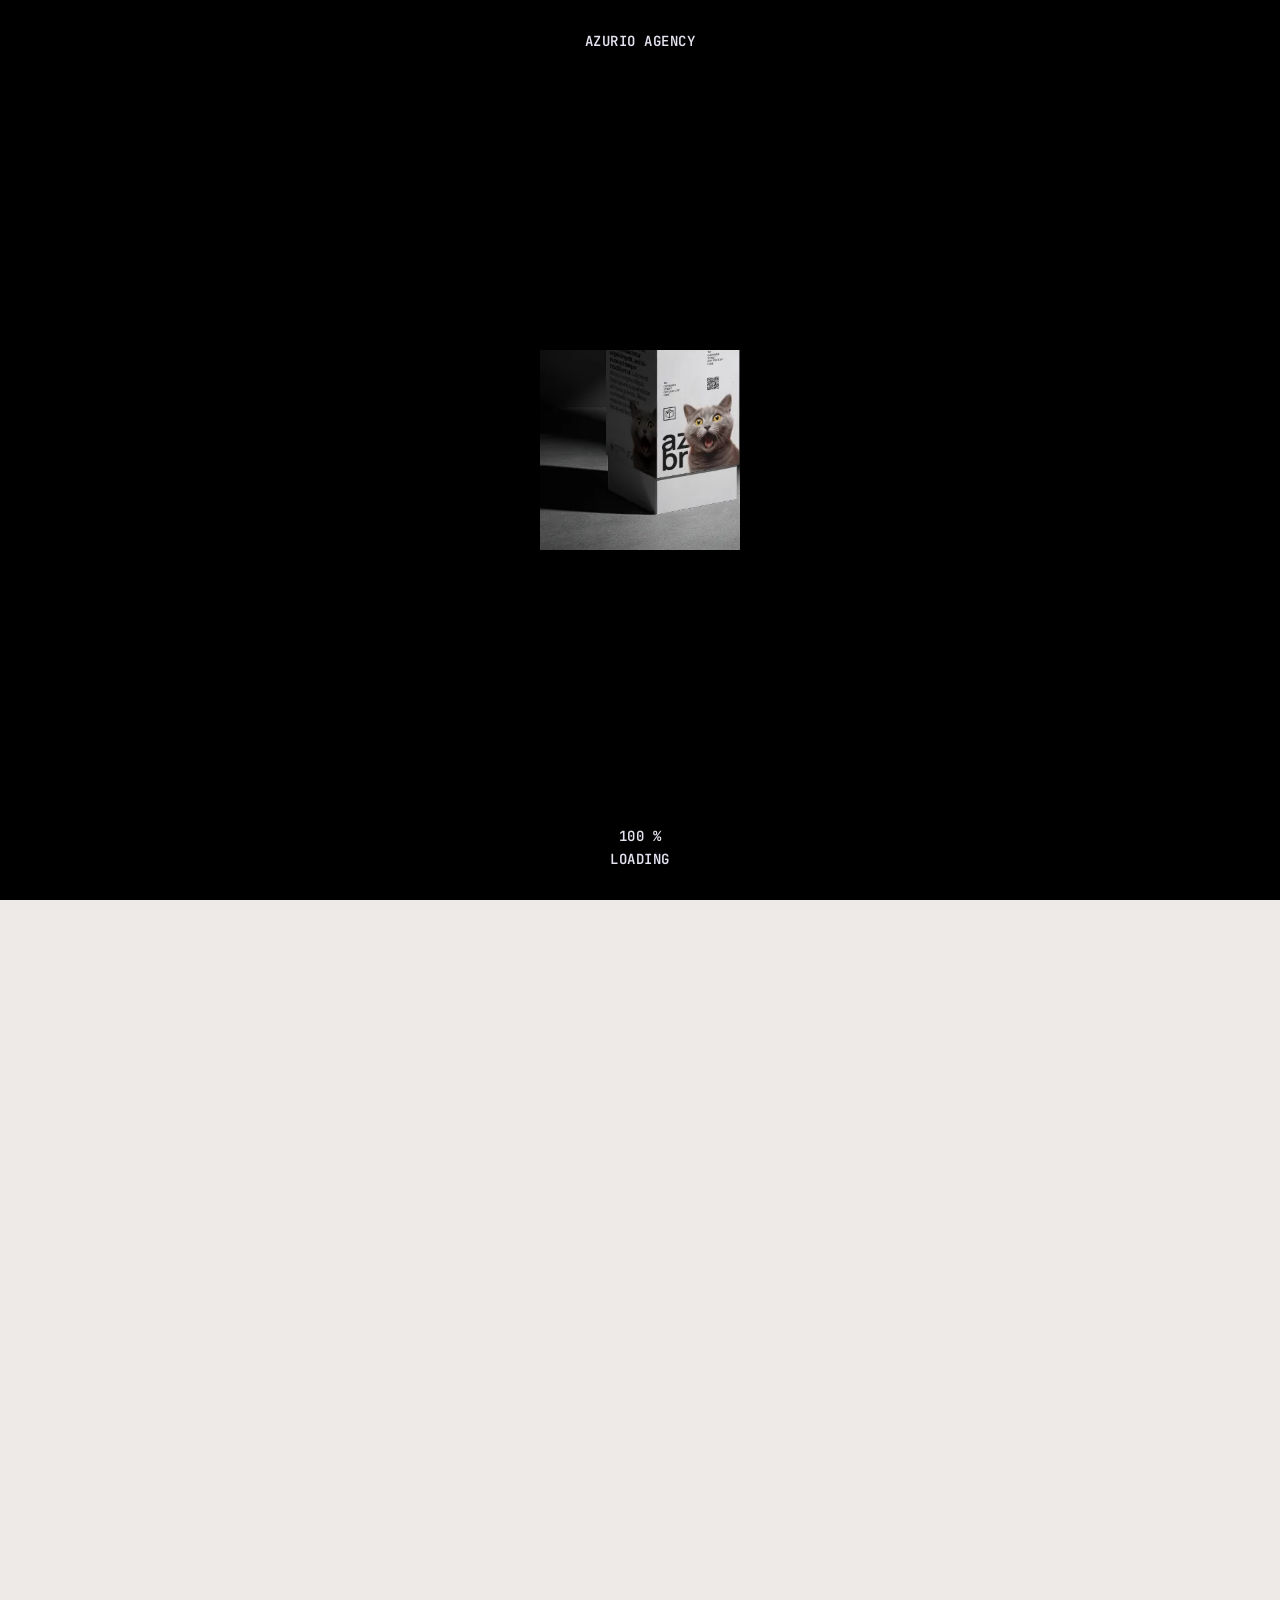
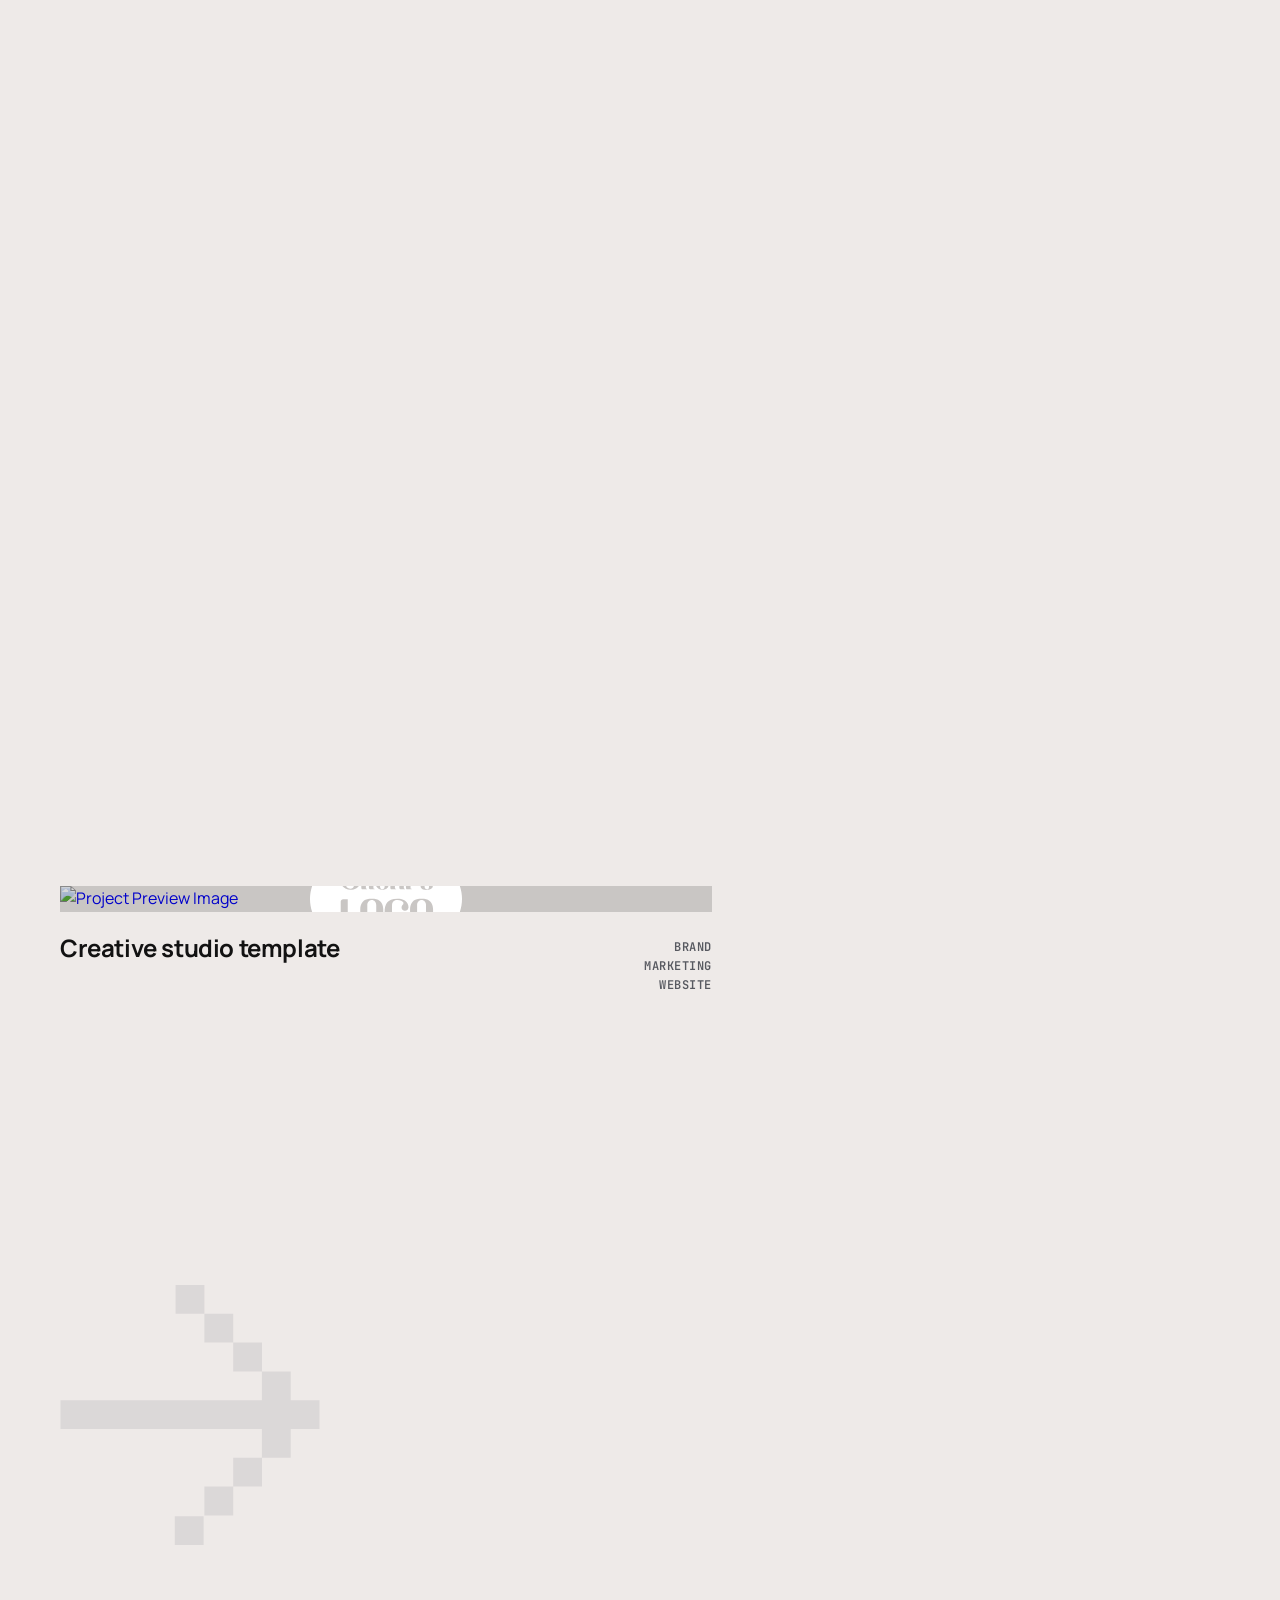
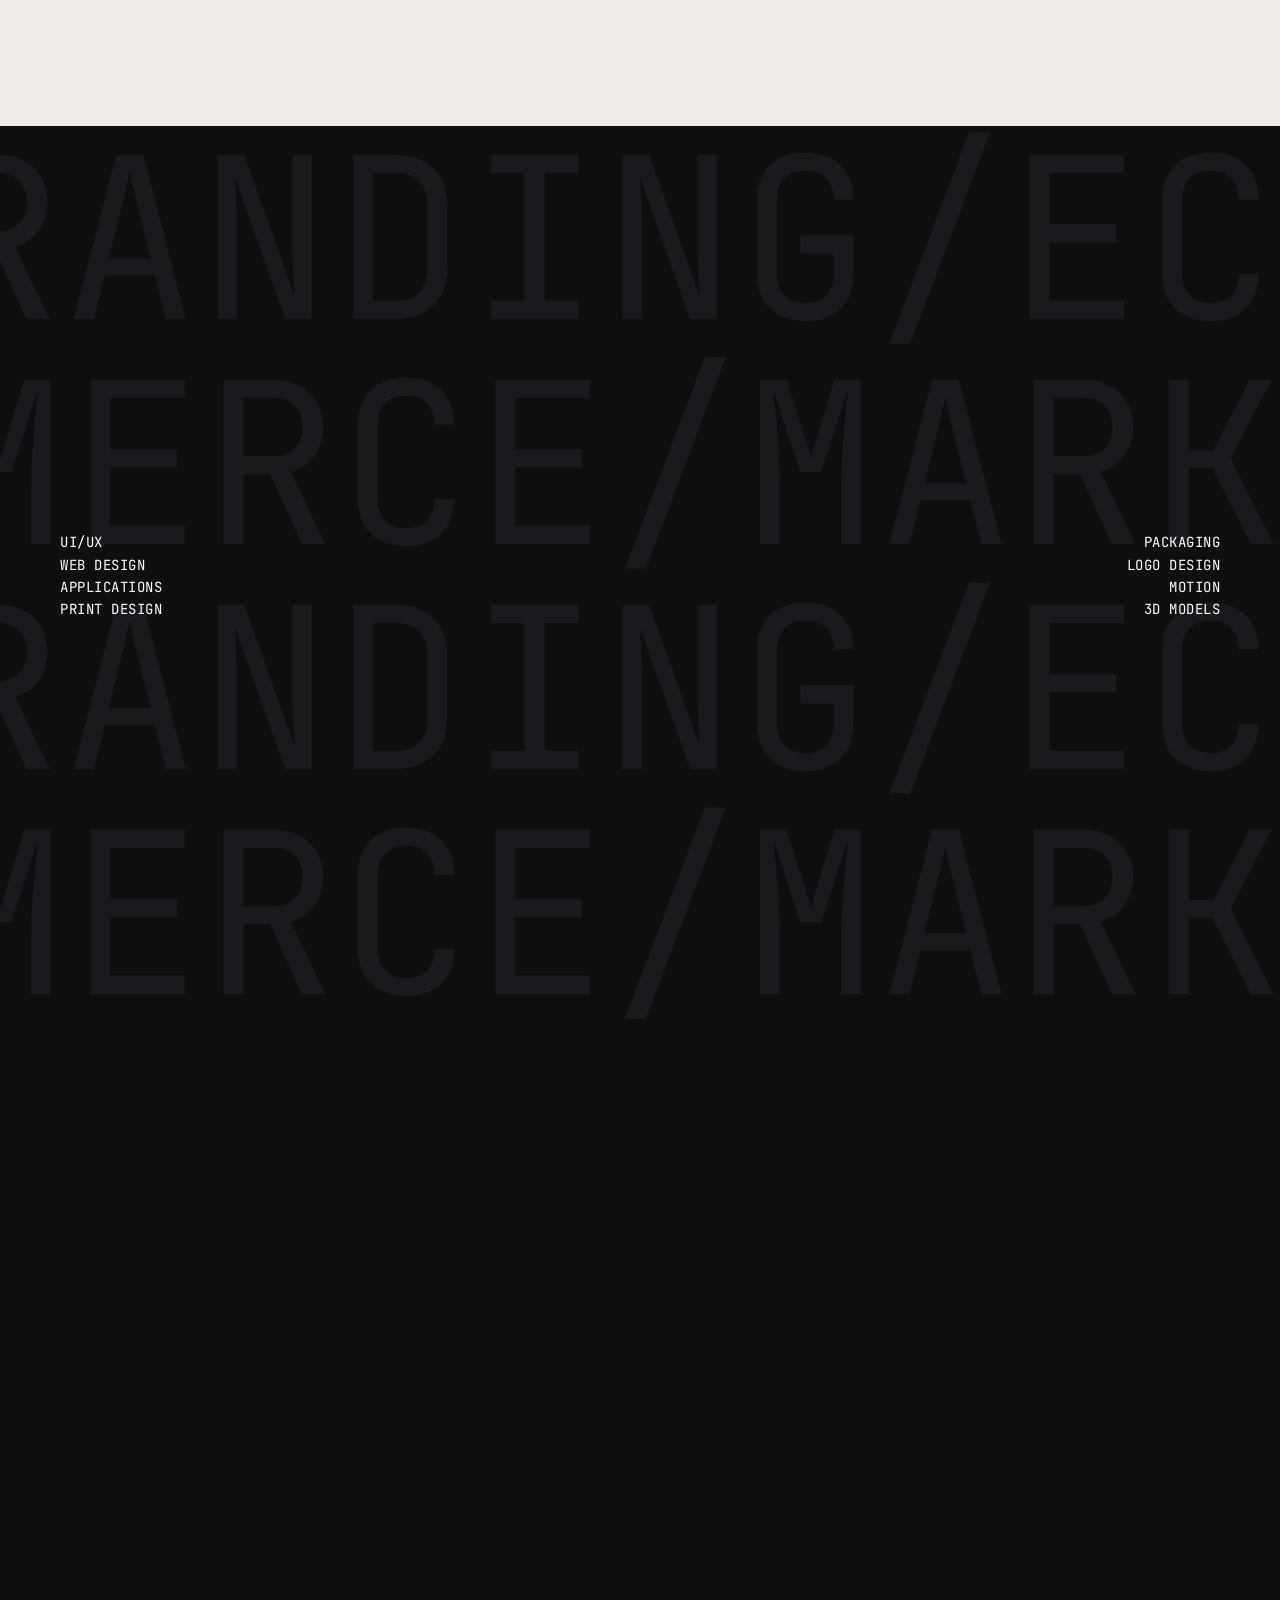
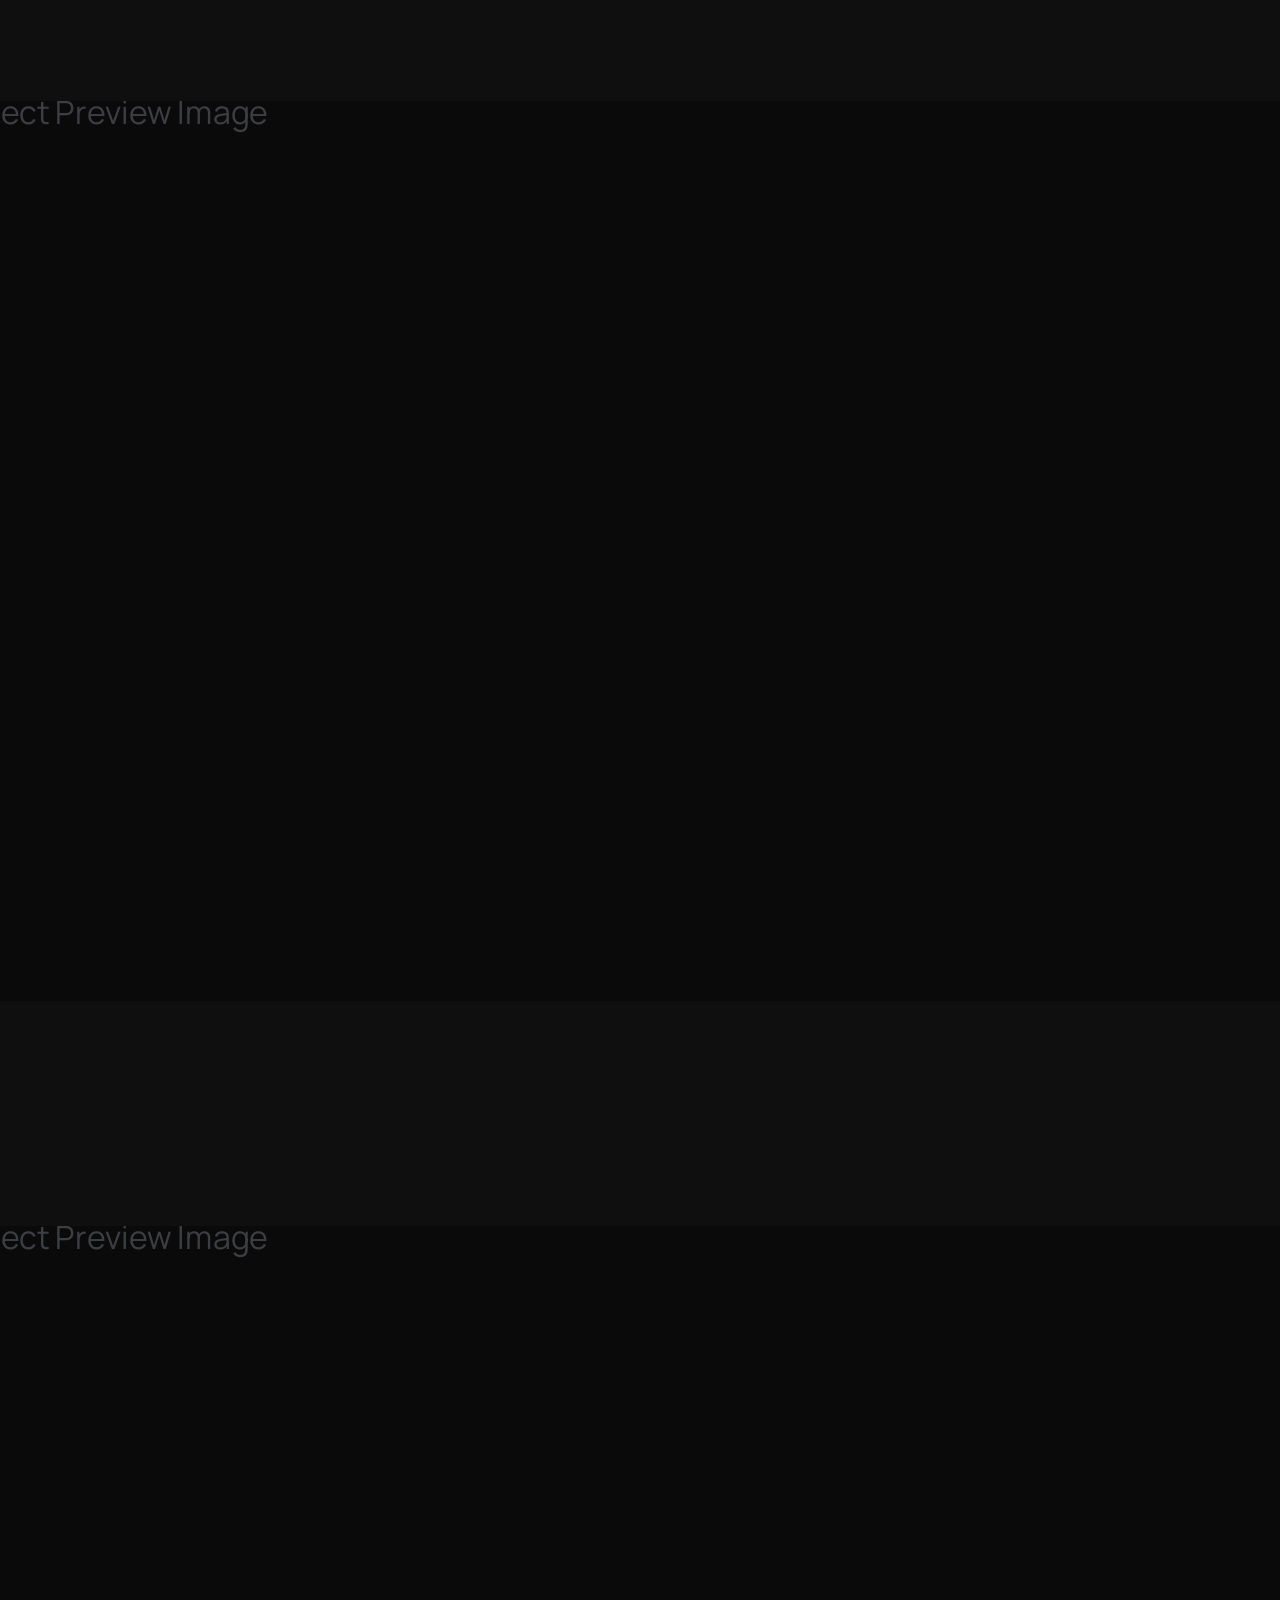
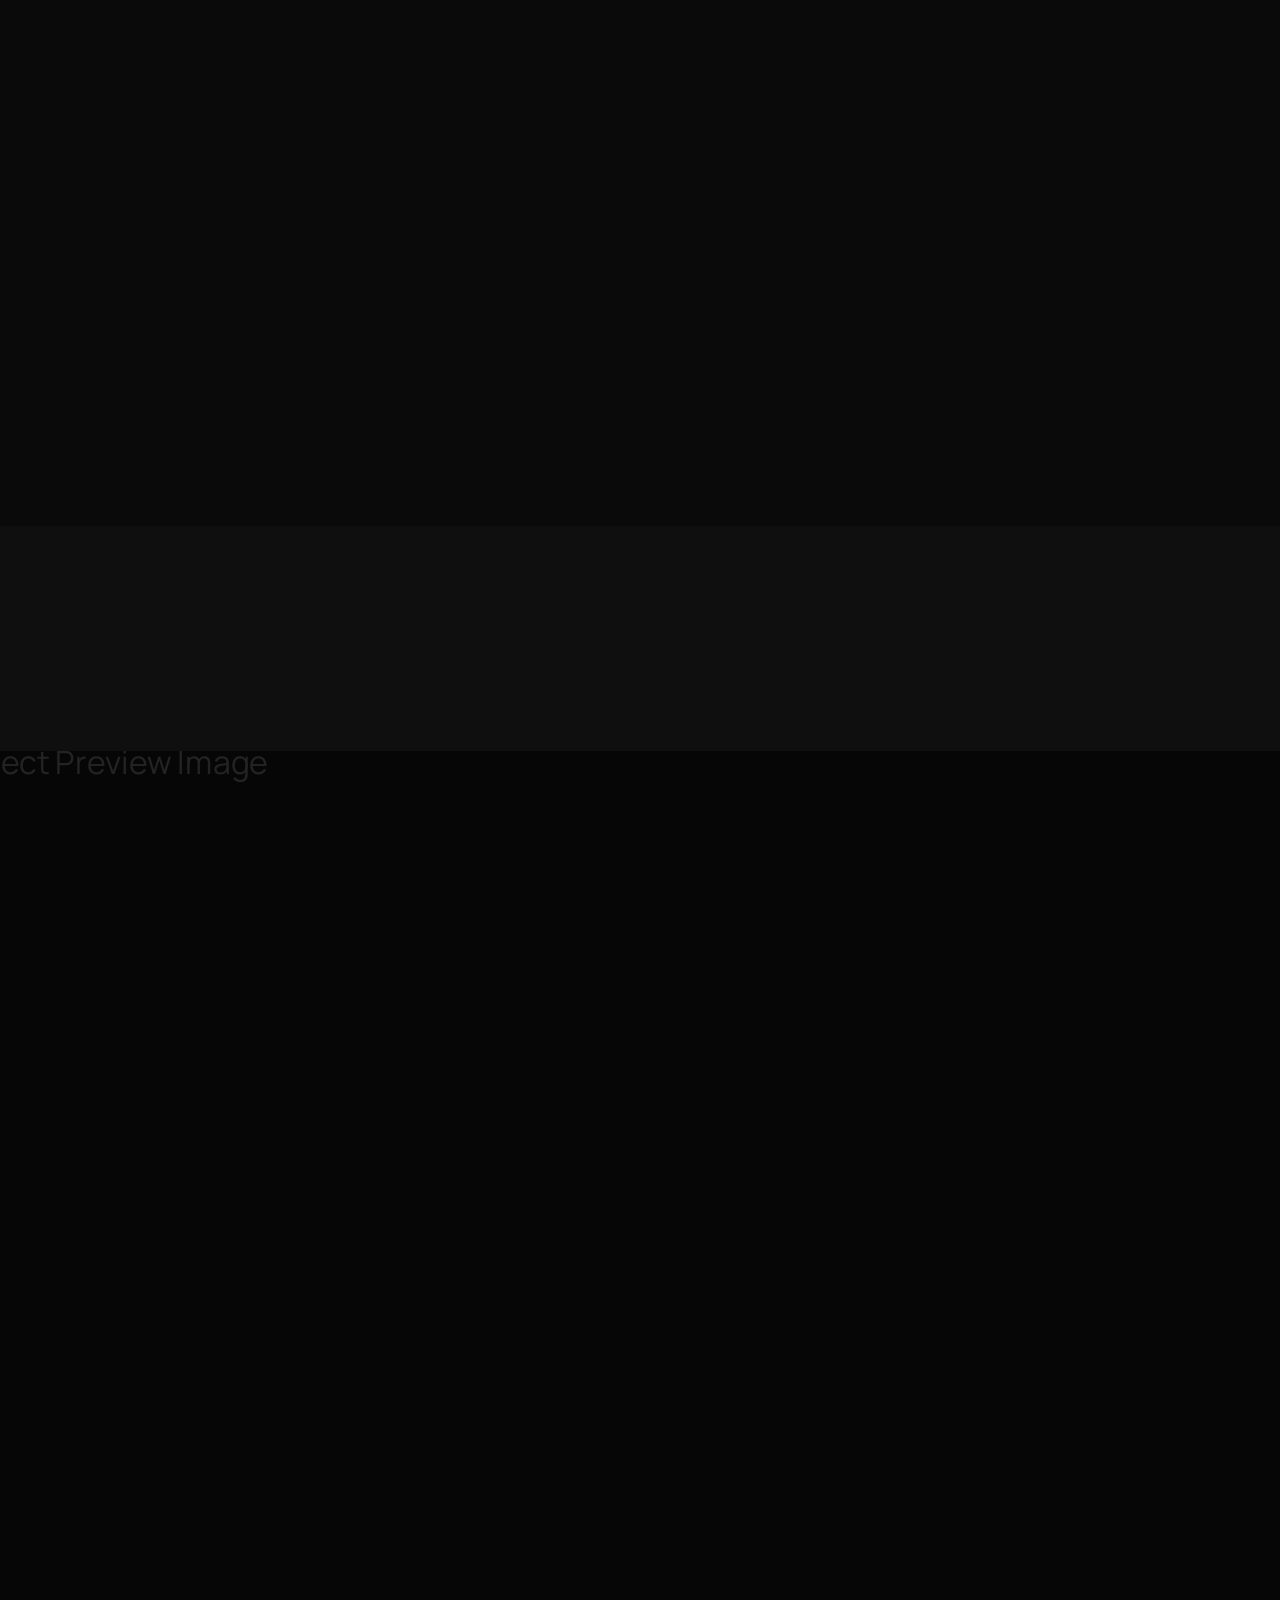
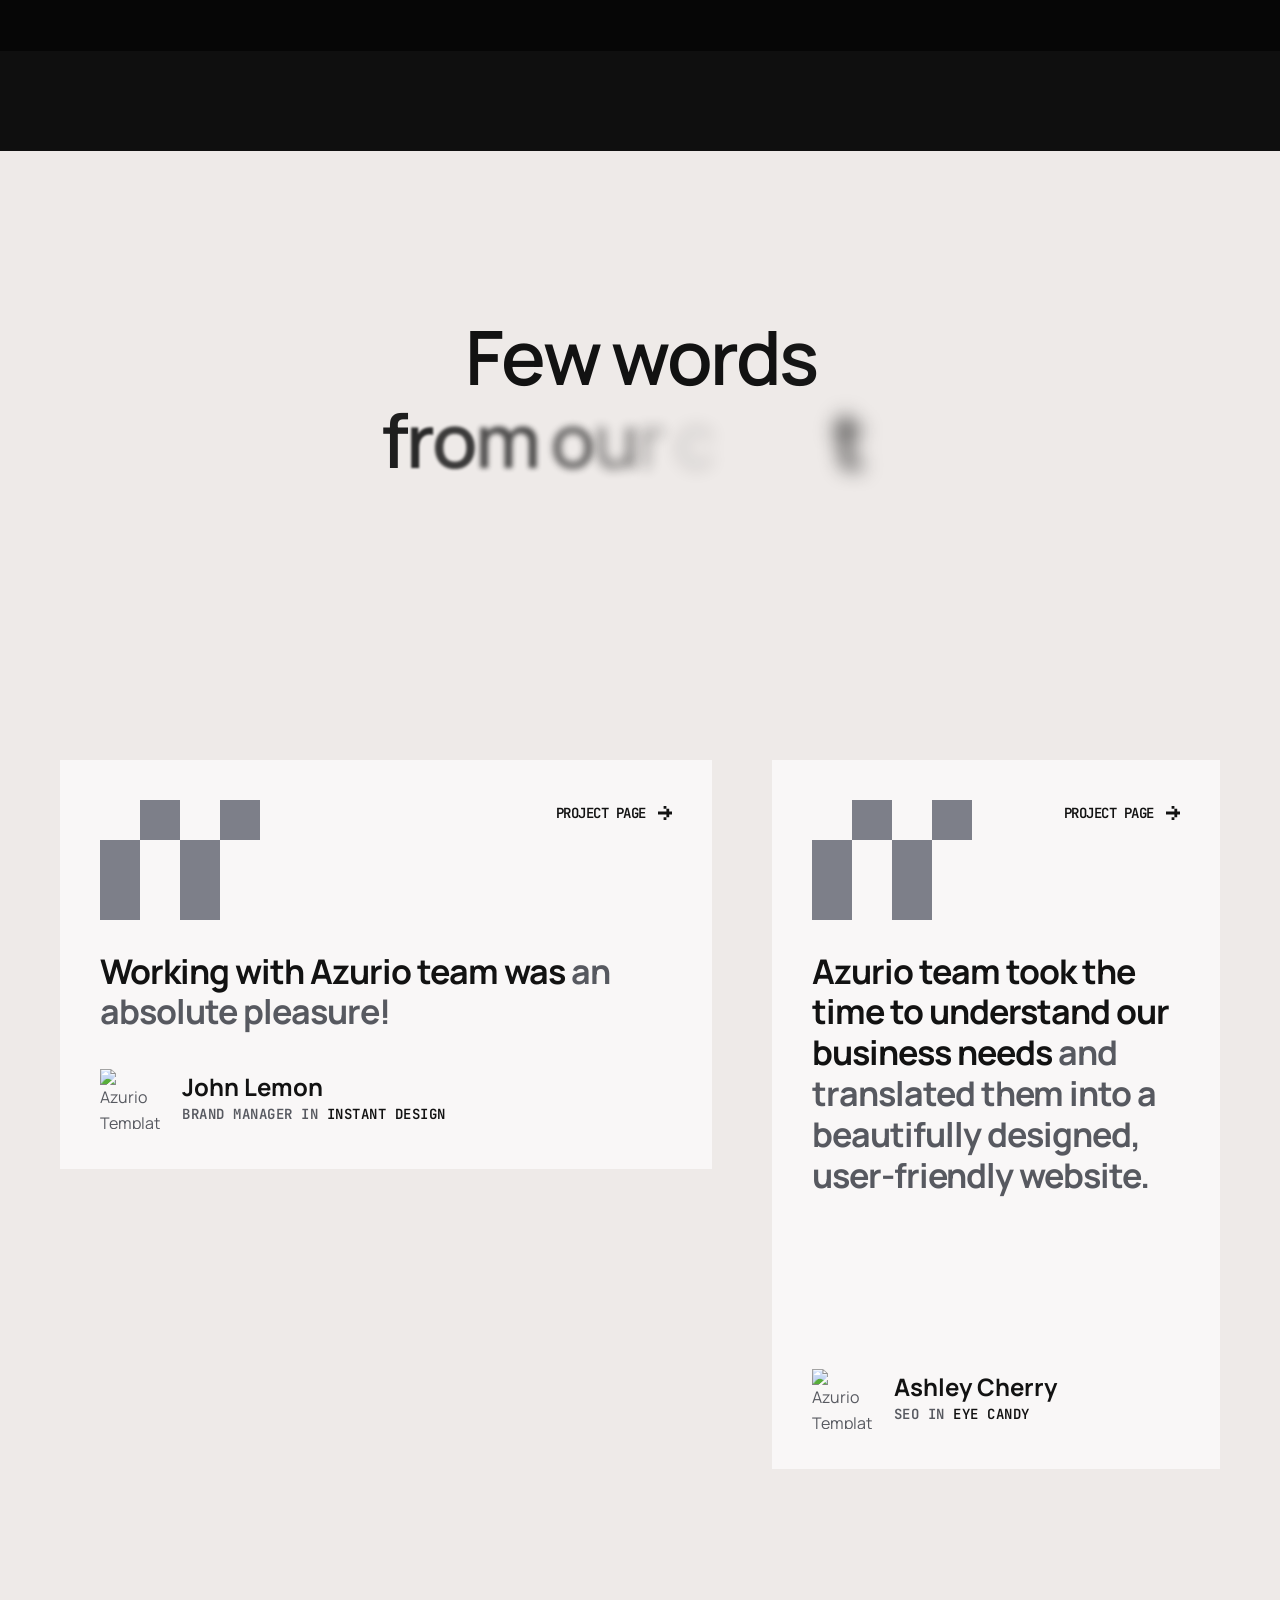
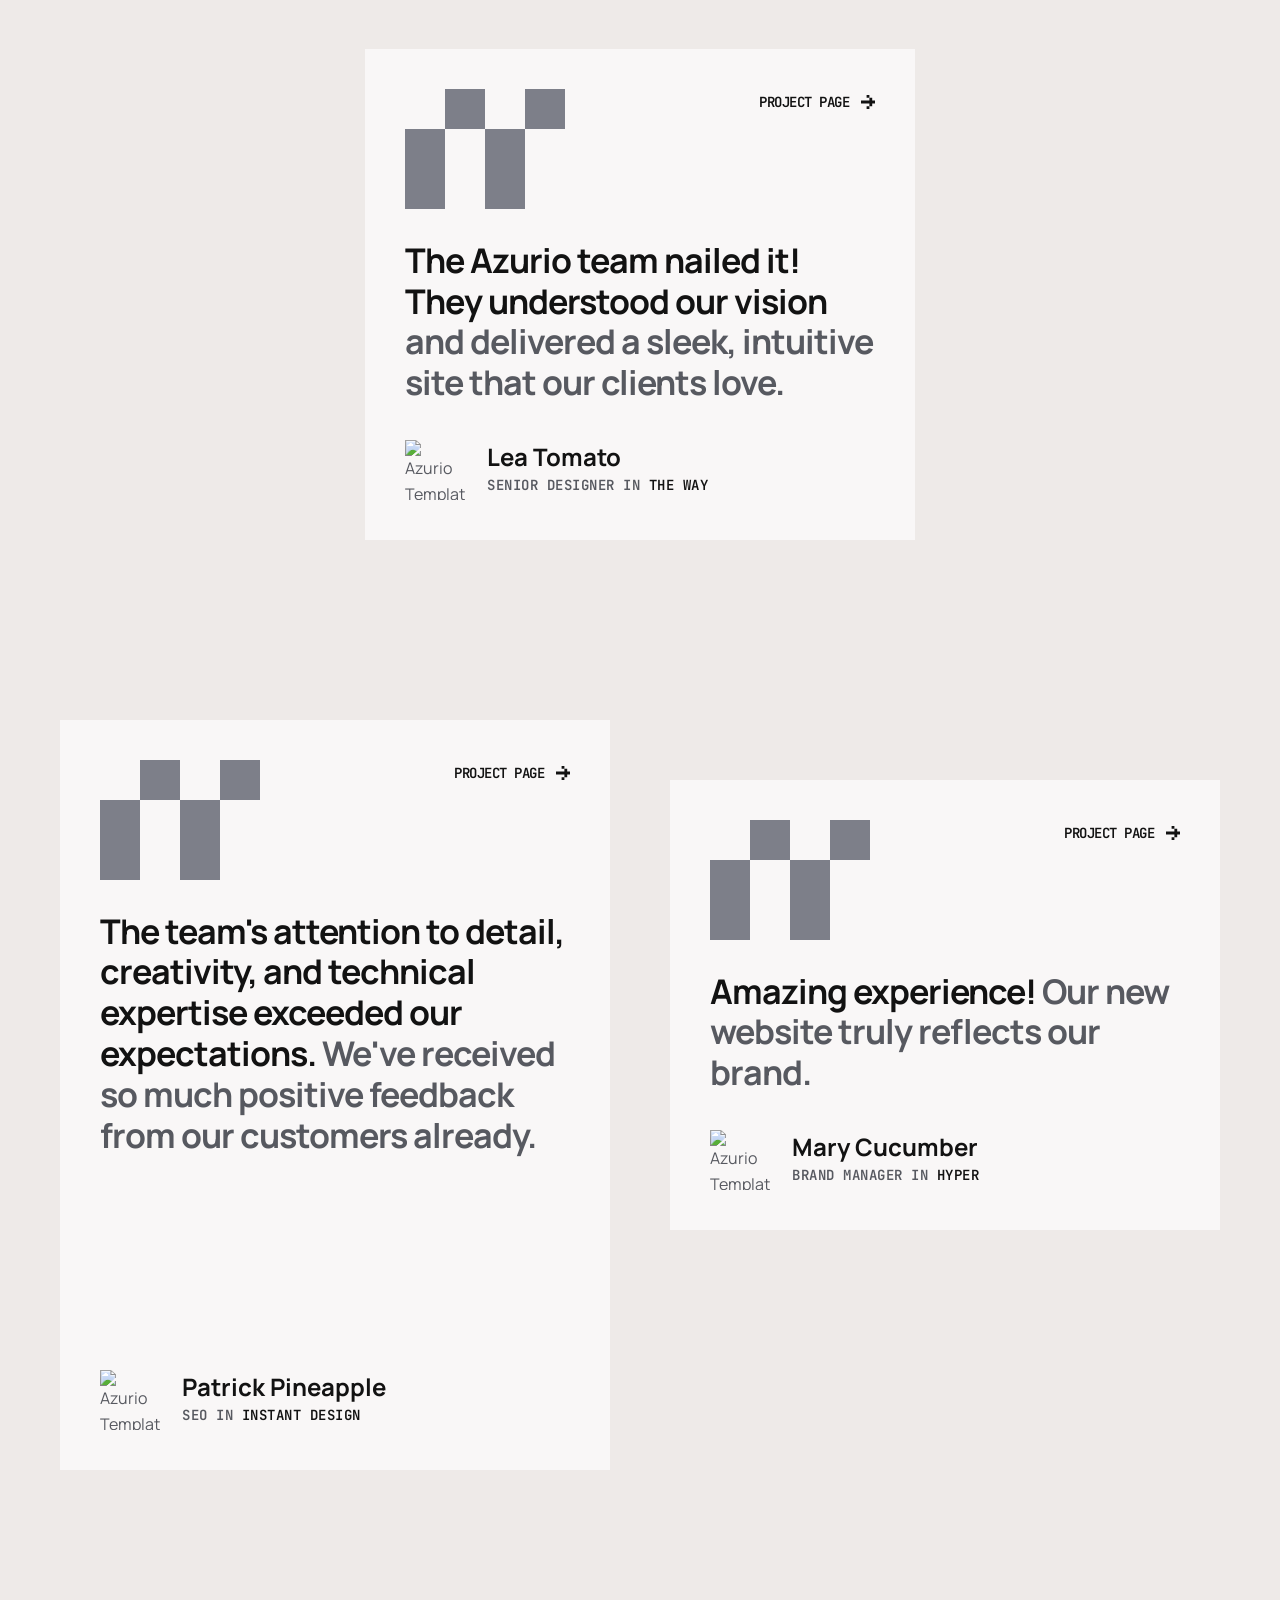
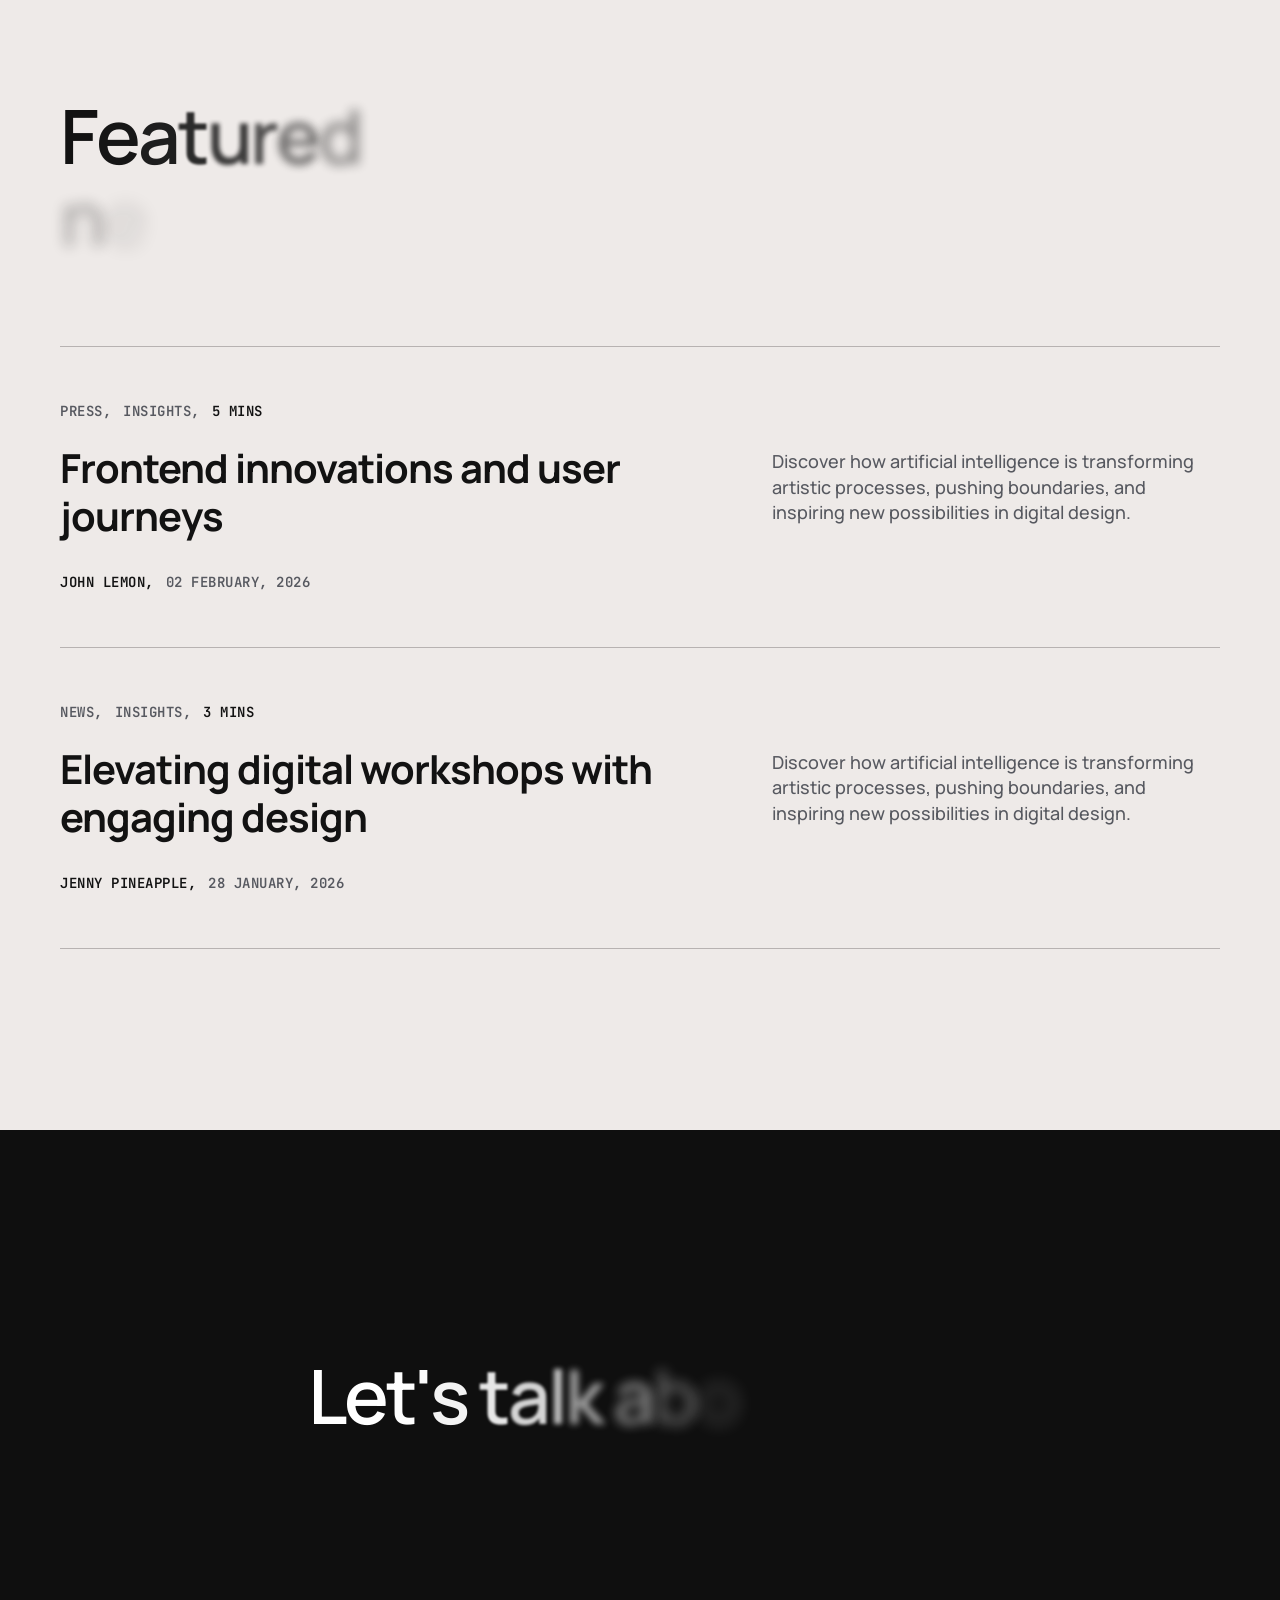
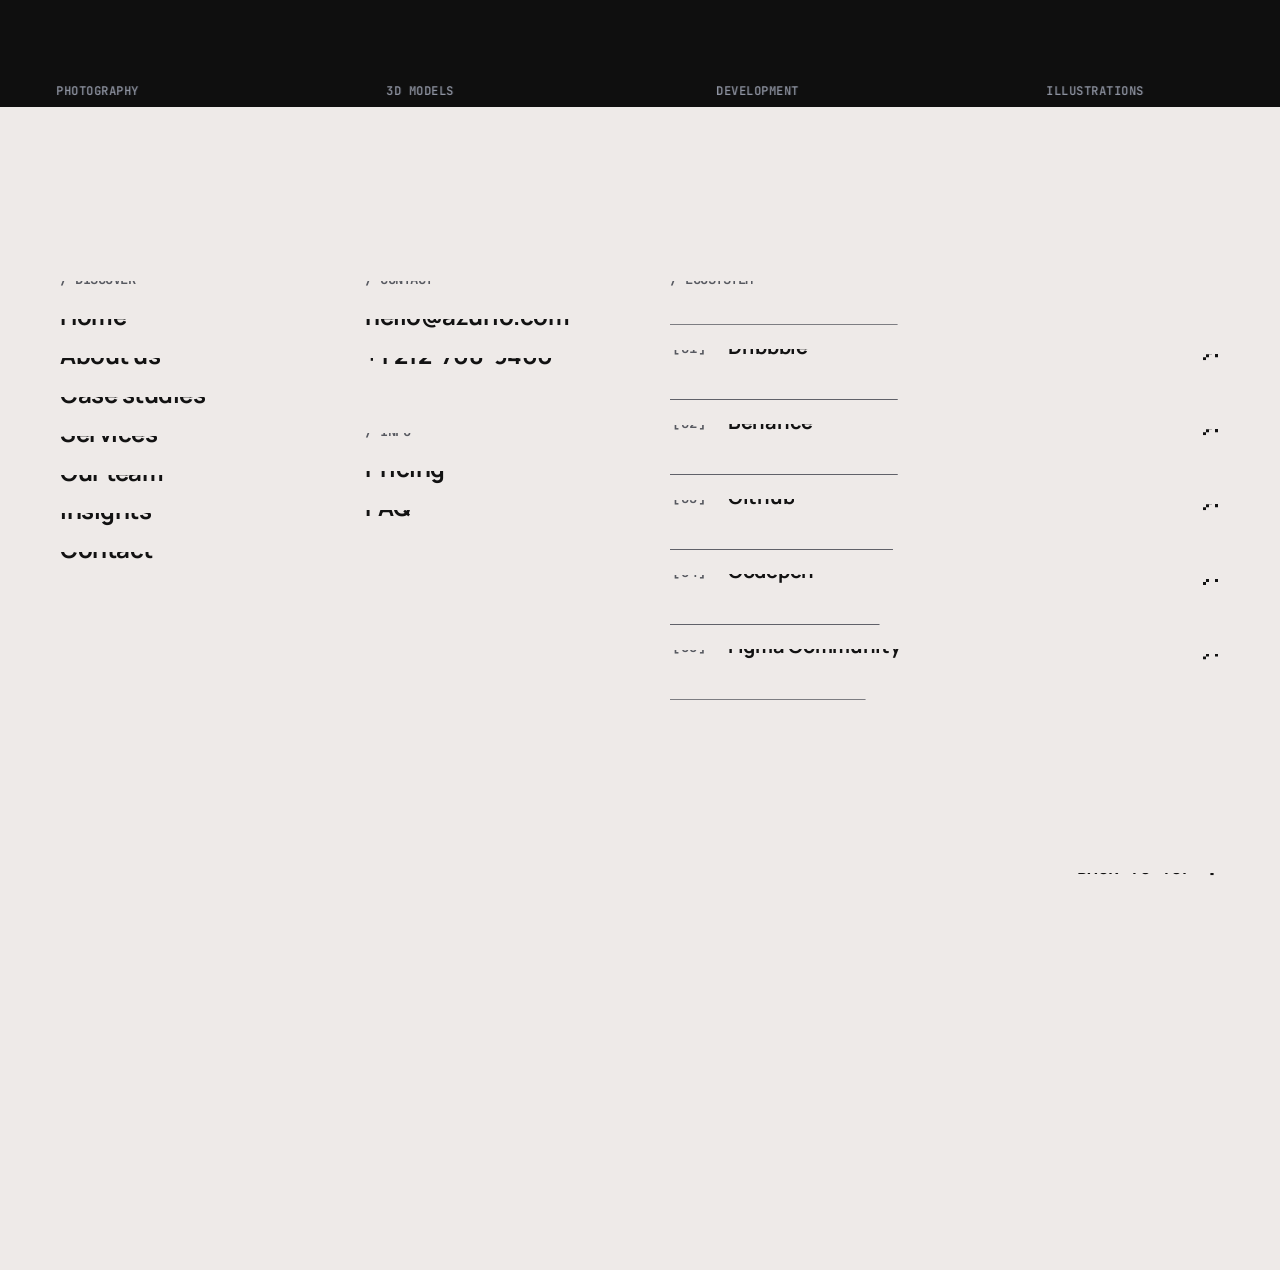
==== creative.html @ 5e76d1fa "header" ====
<!DOCTYPE html>
<html lang="en" dir="ltr">

<head>
    <meta charset="UTF-8">

    <!-- Page Title -->
    <title>Azurio - Digital Agency & Personal Portfolio HTML Template - Creative Agency</title>

    <!-- Meta Tags -->
    <meta name="description" content="Stand out and express your uniqueness with Azurio - a vibrant and minimal HTML template for creatives, studios and freelancers. Impress your website visitors with a clean, stylish layout and stunning visuals.">
    <meta name="keywords" content="mix_design, resume, portfolio, personal page, cv, template, one page, responsive, html5, css3, creative, clean">
    <meta name="author" content="mix_design">

    <!-- Viewport Meta-->
    <meta http-equiv="X-UA-Compatible" content="IE=edge">
    <meta name="viewport" content="width=device-width, initial-scale=1.0, viewport-fit=cover">

    <!-- Template Favicon & Icons Start -->
    <link rel="icon" href="img/favicon/favicon.ico" sizes="any">
    <link rel="icon" href="img/favicon/icon.svg" type="image/svg+xml">
    <link rel="apple-touch-icon" href="img/favicon/apple-touch-icon.png">
    <link rel="manifest" href="img/favicon/manifest.webmanifest">
    <!-- Template Favicon & Icons End -->

    <!-- Facebook Metadata Start -->
    <meta property="og:image:height" content="1200">
    <meta property="og:image:width" content="1200">
    <meta property="og:title" content="Azurio - Digital Agency & Personal Portfolio HTML Template">
    <meta property="og:description" content="Stand out and express your uniqueness with Azurio - a vibrant and minimal HTML template for creatives, studios and freelancers. Impress your website visitors with a clean, stylish layout and stunning visuals.">
    <meta property="og:url" content="https://mixdesign.club/themeforest/azurio">
    <meta property="og:image" content="https://mixdesign.club/themeforest/azurio/img/og-image.jpg">
    <!-- Facebook Metadata End -->

    <!-- Template Styles Start -->
    <link rel="stylesheet" type="text/css" href="css/loader.min.css">
    <link rel="stylesheet" type="text/css" href="css/plugins.min.css">
    <link rel="stylesheet" type="text/css" href="css/main.min.css">
    <!-- Template Styles End -->

    <!-- Custom Browser Color Start -->
    <meta name="theme-color" media="(prefers-color-scheme: light)" content="#EEEAE8">
    <meta name="theme-color" media="(prefers-color-scheme: dark)" content="#0f0f0f">
    <meta name="msapplication-navbutton-color" content="#0f0f0f">
    <meta name="mobile-web-app-capable" content="yes">
    <meta name="apple-mobile-web-app-status-bar-style" content="black-translucent">
    <!-- Custom Browser Color End -->

</head>

<body>

    <!-- Loader Start -->
    <div class="mxd-page-transition"></div>
    <div class="mxd-loader">
        <div class="mxd-loader__top">
            <span>Azurio Agency</span>
        </div>
        <div class="mxd-loader__images">
            <img src="img/loa_01.webp" alt="Azurio Template Loader Image">
            <img src="img/loa_02.webp" alt="Azurio Template Loader Image">
            <img src="img/loa_03.webp" alt="Azurio Template Loader Image">
            <img src="img/loa_04.webp" alt="Azurio Template Loader Image">
            <img src="img/loa_05.webp" alt="Azurio Template Loader Image">
            <img src="img/loa_06.webp" alt="Azurio Template Loader Image">
            <img src="img/loa_07.webp" alt="Azurio Template Loader Image">
        </div>
        <div class="mxd-loader__bottom">
            <div class="mxd-loader__count">
                <span class="count__text">0</span>
                <span class="count__percent">%</span>
            </div>
            <span class="mxd-loader__caption">Loading</span>
        </div>
    </div>
    <!-- Loader End -->

    <!-- Menu Hamburger Start -->
    <div class="mxd-menu__contain loading-fade">
        <div class="mxd-menu__toggle">
            <a href="#0" class="mxd-menu__hamburger" aria-label="Menu">
                <div class="hamburger__line"></div>
                <div class="hamburger__line"></div>
            </a>
        </div>
    </div>
    <!-- Menu Hamburger End -->

    <!-- Navigation Start -->
    <nav class="mxd-menu">
        <div class="mxd-menu__backdrop"></div>

        <!-- Menu Overlay Start -->
        <div class="mxd-menu__overlay">
            <div class="mxd-menu__content" data-lenis-prevent>

                <!-- Menu Logo Start -->
                <div class="mxd-menu__logo">
                    <a href="index-branding-studio.html" class="menu-logo">
                        <!-- logo icon -->
                        <svg class="menu-logo__image" xmlns="http://www.w3.org/2000/svg" version="1.1" viewBox="0 0 42.4 36">
                <path d="M25.8,13.8h2.8v5.5h-2.8v-5.5ZM13.8,16.6v2.8h2.8v-5.5h-2.8v2.8ZM32.2,0v2.8h-2.8V0h2.8ZM26.7,5.5h2.8v-2.8h-2.8v2.8ZM21.2,5.5h-5.5v2.8h11.1v-2.8h-5.5ZM12.8,2.8v2.8h2.8v-2.8h-2.8ZM10.1,0v2.8h2.8V0h-2.8ZM7.3,5.5v5.5h2.8V2.8h-2.8v2.8ZM4.5,13.8v2.8H0v2.8h2.8v2.8H0v2.8h2.8v11.1h2.8v-8.3h5.5v-2.8h-5.5v-8.3h1.9v-5.5h-2.9v2.8ZM35,5.5v-2.8h-2.8v8.3h2.8v-5.5ZM42.4,19.4v-2.8h-4.7v-5.5h-2.8v5.5h1.9v8.3h-5.5v2.8h5.5v8.3h2.8v-11.1h2.8v-2.8h-2.8v-2.8h2.8Z"/>
              </svg>
                        <!-- logo text -->
                        <div class="menu-logo__text">
                            <span>Azurio</span>
                            <span>Template</span>
                        </div>
                    </a>
                </div>
                <!-- Menu Logo End -->

                <!-- Menu Media Start -->
                <div class="mxd-menu__media">
                    <div class="menu-media__wrapper">
                        <!-- <img src="img/gifs/dolores.gif" alt="Image"> -->
                        <video preload="auto" autoplay muted loop playsinline poster="video/900x1280_menu.webp">
                <source type="video/mp4" src="video/900x1280_menu.mp4">
                <source type="video/webm" src="video/900x1280_menu.webm">
              </video>
                    </div>
                </div>
                <!-- Menu Media End -->

                <!-- Main Navigation Start -->
                <div class="mxd-menu__navigation">
                    <div class="mxd-menu__inner">
                        <div class="mxd-menu__shadow shadow-top"></div>
                        <div class="mxd-menu__caption">
                            <p>🦄 Innovative design<br>and cutting-edge development</p>
                        </div>
                        <!-- left side -->
                        <div class="mxd-menu__left">
                            <div class="main-menu">
                                <div class="main-menu__content">
                                    <ul id="main-menu" class="main-menu__accordion">
                                        <li class="main-menu__item">
                                            <div class="main-menu__divider divider-top"></div>
                                            <div class="main-menu__toggle">
                                                <p class="main-menu__link">
                                                    <span class="main-menu__number">/ 01</span>
                                                    <span class="main-menu__caption">Home</span>
                                                </p>
                                                <div class="main-menu__arrow">
                                                    <svg xmlns="http://www.w3.org/2000/svg" version="1.1" viewBox="0 0 18 18">
                              <path d="M10.8,0v3.6h-3.6V0h3.6ZM14.4,10.8h3.6v-3.6h-3.6v-3.6h-3.6v3.6H0v3.6h10.8v3.6h3.6v-3.6ZM10.8,14.4h-3.6v3.6h3.6v-3.6Z"/>
                            </svg>
                                                </div>
                                            </div>
                                            <ul class="submenu">
                                                <li class="submenu__item">
                                                    <a href="index-branding-studio.html">Branding studio</a>
                                                </li>
                                                <li class="submenu__item">
                                                    <a href="index-software-development-company.html">Software development company</a>
                                                </li>
                                                <li class="submenu__item active">
                                                    <a href="index-creative-agency.html">Creative agency</a>
                                                </li>
                                                <li class="submenu__item">
                                                    <a href="index-freelancer-portfolio.html">Freelancer portfolio</a>
                                                </li>
                                                <li class="submenu__item">
                                                    <a href="index-design-studio.html">Design studio</a>
                                                </li>
                                                <li class="submenu__item">
                                                    <a href="index-web-developer.html">Web Developer</a>
                                                </li>
                                                <li class="submenu__item">
                                                    <a href="index-personal-portfolio.html">Personal portfolio</a>
                                                </li>
                                                <li class="submenu__item">
                                                    <a href="index-digital-agency.html">Digital agency</a>
                                                </li>
                                                <li class="submenu__item">
                                                    <a href="index-web-studio.html">Web Studio</a>
                                                </li>
                                                <li class="submenu__item">
                                                    <a href="index-digital-designer.html">Digital designer</a>
                                                </li>
                                            </ul>
                                            <div class="main-menu__divider divider-bottom"></div>
                                        </li>
                                        <li class="main-menu__item">
                                            <!-- <div class="main-menu__divider divider-top"></div> -->
                                            <div class="main-menu__toggle">
                                                <p class="main-menu__link">
                                                    <span class="main-menu__number">/ 02</span>
                                                    <span class="main-menu__caption">Works</span>
                                                </p>
                                                <div class="main-menu__arrow">
                                                    <svg xmlns="http://www.w3.org/2000/svg" version="1.1" viewBox="0 0 18 18">
                              <path d="M10.8,0v3.6h-3.6V0h3.6ZM14.4,10.8h3.6v-3.6h-3.6v-3.6h-3.6v3.6H0v3.6h10.8v3.6h3.6v-3.6ZM10.8,14.4h-3.6v3.6h3.6v-3.6Z"/>
                            </svg>
                                                </div>
                                            </div>
                                            <ul class="submenu">
                                                <li class="submenu__item">
                                                    <a href="works-default.html">Works default</a>
                                                </li>
                                                <li class="submenu__item">
                                                    <a href="works-grid.html">Works grid</a>
                                                </li>
                                                <li class="submenu__item">
                                                    <a href="works-grid-sticky.html">Works grid sticky</a>
                                                </li>
                                                <li class="submenu__item">
                                                    <a href="project-details.html">Project details</a>
                                                </li>
                                            </ul>
                                            <div class="main-menu__divider divider-bottom"></div>
                                        </li>
                                        <li class="main-menu__item">
                                            <!-- <div class="main-menu__divider divider-top"></div> -->
                                            <div class="main-menu__toggle">
                                                <p class="main-menu__link">
                                                    <span class="main-menu__number">/ 03</span>
                                                    <span class="main-menu__caption">Pages</span>
                                                </p>
                                                <div class="main-menu__arrow">
                                                    <svg xmlns="http://www.w3.org/2000/svg" version="1.1" viewBox="0 0 18 18">
                              <path d="M10.8,0v3.6h-3.6V0h3.6ZM14.4,10.8h3.6v-3.6h-3.6v-3.6h-3.6v3.6H0v3.6h10.8v3.6h3.6v-3.6ZM10.8,14.4h-3.6v3.6h3.6v-3.6Z"/>
                            </svg>
                                                </div>
                                            </div>
                                            <ul class="submenu">
                                                <li class="submenu__item">
                                                    <a href="about-me.html">About me</a>
                                                </li>
                                                <li class="submenu__item">
                                                    <a href="about-us.html">About us</a>
                                                </li>
                                                <li class="submenu__item">
                                                    <a href="services.html">Services</a>
                                                </li>
                                                <li class="submenu__item">
                                                    <a href="team.html">Our team</a>
                                                </li>
                                                <li class="submenu__item">
                                                    <a href="pricing.html">Pricing</a>
                                                </li>
                                                <li class="submenu__item">
                                                    <a href="faq.html">FAQ page</a>
                                                </li>
                                                <li class="submenu__item">
                                                    <a href="404.html">404 error page</a>
                                                </li>
                                                <li class="submenu__item">
                                                    <a href="index.html">Landing page</a>
                                                </li>
                                            </ul>
                                            <div class="main-menu__divider divider-bottom"></div>
                                        </li>
                                        <li class="main-menu__item">
                                            <!-- <div class="main-menu__divider divider-top"></div> -->
                                            <div class="main-menu__toggle">
                                                <p class="main-menu__link">
                                                    <span class="main-menu__number">/ 04</span>
                                                    <span class="main-menu__caption">Insights</span>
                                                </p>
                                                <div class="main-menu__arrow">
                                                    <svg xmlns="http://www.w3.org/2000/svg" version="1.1" viewBox="0 0 18 18">
                              <path d="M10.8,0v3.6h-3.6V0h3.6ZM14.4,10.8h3.6v-3.6h-3.6v-3.6h-3.6v3.6H0v3.6h10.8v3.6h3.6v-3.6ZM10.8,14.4h-3.6v3.6h3.6v-3.6Z"/>
                            </svg>
                                                </div>
                                            </div>
                                            <ul class="submenu">
                                                <li class="submenu__item">
                                                    <a href="blog-standard.html">Blog standard</a>
                                                </li>
                                                <li class="submenu__item">
                                                    <a href="blog-creative.html">Blog creative</a>
                                                </li>
                                                <li class="submenu__item">
                                                    <a href="blog-article.html">Single post</a>
                                                </li>
                                            </ul>
                                            <div class="main-menu__divider divider-bottom"></div>
                                        </li>
                                        <li class="main-menu__item">
                                            <!-- <div class="main-menu__divider divider-top"></div> -->
                                            <div class="main-menu__toggle">
                                                <a class="main-menu__link" href="contact.html">
                            <span class="main-menu__number">/ 05</span>
                            <span class="main-menu__caption">Contact</span>
                          </a>
                                                <!-- <svg xmlns="http://www.w3.org/2000/svg" version="1.1" viewBox="0 0 18 18">
                            <path d="M10.8,0v3.6h-3.6V0h3.6ZM14.4,10.8h3.6v-3.6h-3.6v-3.6h-3.6v3.6H0v3.6h10.8v3.6h3.6v-3.6ZM10.8,14.4h-3.6v3.6h3.6v-3.6Z"/>
                          </svg> -->
                                            </div>
                                            <div class="main-menu__divider divider-bottom"></div>
                                        </li>
                                    </ul>
                                </div>
                            </div>
                        </div>
                        <!-- right side -->
                        <div class="mxd-menu__right">
                            <div class="menu-contact">
                                <div class="menu-contact__item">
                                    <ul class="menu-contact__list">
                                        <li>
                                            <a class="tag tag-m" href="mailto:example@example.com?subject=Message%20from%20your%20site">
                          <span class="mxd-scramble">hello@azurio.com</span>
                        </a>
                                        </li>
                                        <li>
                                            <a class="tag tag-m" href="tel:+12127089400">
                          <span class="mxd-scramble">+1 212-708-9400</span>
                        </a>
                                        </li>
                                    </ul>
                                </div>
                                <div class="menu-contact__item">
                                    <ul class="menu-contact__list">
                                        <li>
                                            <a class="tag tag-m" href="https://goo.gl/maps/nWXKpGaDPuyH6gxRA" target="_blank">
                          <span>11 West 53 Street,<br>New York, NY<br>10019</span>
                        </a>
                                        </li>
                                    </ul>
                                </div>
                                <div class="menu-contact__item">
                                    <ul class="menu-contact__list">
                                        <li>
                                            <a class="tag tag-m" href="https://dribbble.com/" target="_blank"><span class="mxd-scramble">Dribbble</span></a>
                                        </li>
                                        <li>
                                            <a class="tag tag-m" href="https://www.behance.net/" target="_blank"><span class="mxd-scramble">Behance</span></a>
                                        </li>
                                        <li>
                                            <a class="tag tag-m" href="https://github.com/" target="_blank"><span class="mxd-scramble">Github</span></a>
                                        </li>
                                        <li>
                                            <a class="tag tag-m" href="https://www.figma.com/community" target="_blank"><span class="mxd-scramble">Figma Community</span></a>
                                        </li>
                                        <li>
                                            <a class="tag tag-m" href="https://codepen.io/" target="_blank"><span class="mxd-scramble">Codepen</span></a>
                                        </li>
                                    </ul>
                                </div>
                            </div>
                        </div>
                        <!-- data bottom line -->
                        <div class="mxd-menu__shadow"></div>
                        <div class="mxd-menu__data">
                            <div class="menu-data__left">
                                <p class="menu-data__text">
                                    Made with
                                    <svg xmlns="http://www.w3.org/2000/svg" version="1.1" viewBox="0 0 18 18">
                      <path d="M2.6,6.4v2.6H0V3.9h2.6v2.6ZM15.4,3.9v5.1h2.6V3.9h-2.6ZM12.9,11.6h2.6v-2.6h-2.6v2.6ZM2.6,9v2.6h2.6v-2.6h-2.6ZM10.3,14.1h2.6v-2.6h-2.6v2.6ZM5.1,11.6v2.6h2.6v-2.6h-2.6ZM7.7,3.9V1.3H2.6v2.6h5.1ZM15.4,3.9V1.3h-5.1v2.6h5.1ZM10.3,6.4v-2.6h-2.6v2.6h2.6ZM7.7,16.7h2.6v-2.6h-2.6v2.6Z"/>
                    </svg>
                                    <!-- <i class="ph-fill ph-heart t-additional"></i> -->
                                    by
                                    <a href="https://1.envato.market/EKA9WD" target="_blank">
                      <span class="mxd-scramble">Mix_Design</span>
                    </a>
                                </p>
                            </div>
                            <div class="menu-data__right">
                                <p class="menu-data__text">Copyright Azurio</p>
                                <p class="menu-data__text">©2026</p>
                            </div>
                        </div>
                    </div>

                </div>
                <!-- Main Navigation End -->

            </div>
        </div>
        <!-- Menu Overlay End -->

    </nav>
    <!-- Navigation End -->

    <!-- Header Start -->
    <header id="header" class="mxd-header">
        <!-- header logo -->
        <div class="mxd-header__logo loading-fade">
            <a class="mxd-logo" href="index-branding-studio.html">
                <!-- logo icon -->
                <svg class="mxd-logo__image" xmlns="http://www.w3.org/2000/svg" version="1.1" viewBox="0 0 42.4 36">
            <path d="M25.8,13.8h2.8v5.5h-2.8v-5.5ZM13.8,16.6v2.8h2.8v-5.5h-2.8v2.8ZM32.2,0v2.8h-2.8V0h2.8ZM26.7,5.5h2.8v-2.8h-2.8v2.8ZM21.2,5.5h-5.5v2.8h11.1v-2.8h-5.5ZM12.8,2.8v2.8h2.8v-2.8h-2.8ZM10.1,0v2.8h2.8V0h-2.8ZM7.3,5.5v5.5h2.8V2.8h-2.8v2.8ZM4.5,13.8v2.8H0v2.8h2.8v2.8H0v2.8h2.8v11.1h2.8v-8.3h5.5v-2.8h-5.5v-8.3h1.9v-5.5h-2.9v2.8ZM35,5.5v-2.8h-2.8v8.3h2.8v-5.5ZM42.4,19.4v-2.8h-4.7v-5.5h-2.8v5.5h1.9v8.3h-5.5v2.8h5.5v8.3h2.8v-11.1h2.8v-2.8h-2.8v-2.8h2.8Z"/>
          </svg>
                <!-- logo text -->
                <div class="mxd-logo__text">
                    <span class="mxd-scramble">Azurio</span>
                    <span class="mxd-scramble">Template</span>
                </div>
            </a>
        </div>
        <!-- header controls -->
        <div class="mxd-header__controls loading-fade">
            <a class="btn mxd-header__link slide-right-up" href="contact.html" aria-label="Say Hello">
          <span class="btn-caption mxd-scramble">Say Hello</span>
          <i>
            <svg xmlns="http://www.w3.org/2000/svg" version="1.1" viewBox="0 0 18 18">
              <path d="M18,0v14.4h-3.6v-7.2h-3.6v-3.6H3.6V0h14.4ZM7.2,10.8h3.6v-3.6h-3.6s0,3.6,0,3.6ZM3.6,14.4h3.6v-3.6h-3.6v3.6ZM0,18h3.6v-3.6H0v3.6Z"/>
            </svg>
          </i>
          <!-- Phosphor icon -->
          <!-- <i class="ph-bold ph-arrow-up-right"></i> -->
        </a>
            <button id="color-switcher" class="btn mxd-color-switcher" type="button" role="switch" aria-label="light/dark mode" aria-checked="true"></button>
        </div>
    </header>
    <!-- Header End -->

    <!-- Page Content Start -->
    <main id="mxd-page-content" class="mxd-page-content">

        <!-- Blur Effect Start -->
        <div class="blur-container">
            <div class="blur-layer blur-1"></div>
            <div class="blur-layer blur-2"></div>
            <div class="blur-layer blur-3"></div>
            <div class="blur-layer blur-4"></div>
            <div class="blur-layer blur-5"></div>
            <div class="blur-layer blur-6"></div>
            <div class="blur-layer blur-7"></div>
            <div class="blur-layer blur-8"></div>
        </div>
        <!-- Blur Effect End -->

        <!-- Hero Section Start -->
        <div class="mxd-section mxd-hero-section no-padding-desktop mxd-hero-special cursor-trail-transparent loading-wrap">

            <!-- Effect - Cursor Trail Transparent Start -->
            <div class="mxd-trail-transparent-wrapper">
                <div class="mxd-trail-transparent-content">
                    <img class="mxd-trail-transparent-image" src="img/cursor-trail-transparent/01_trail.webp" alt="Azurio Template Cursor Trail Image">
                    <img class="mxd-trail-transparent-image" src="img/cursor-trail-transparent/02_trail.webp" alt="Azurio Template Cursor Trail Image">
                    <img class="mxd-trail-transparent-image" src="img/cursor-trail-transparent/03_trail.webp" alt="Azurio Template Cursor Trail Image">
                    <img class="mxd-trail-transparent-image" src="img/cursor-trail-transparent/04_trail.webp" alt="Azurio Template Cursor Trail Image">
                    <img class="mxd-trail-transparent-image" src="img/cursor-trail-transparent/05_trail.webp" alt="Azurio Template Cursor Trail Image">
                    <img class="mxd-trail-transparent-image" src="img/cursor-trail-transparent/06_trail.webp" alt="Azurio Template Cursor Trail Image">
                    <img class="mxd-trail-transparent-image" src="img/cursor-trail-transparent/07_trail.webp" alt="Azurio Template Cursor Trail Image">
                    <img class="mxd-trail-transparent-image" src="img/cursor-trail-transparent/08_trail.webp" alt="Azurio Template Cursor Trail Image">
                    <img class="mxd-trail-transparent-image" src="img/cursor-trail-transparent/09_trail.webp" alt="Azurio Template Cursor Trail Image">
                </div>
            </div>
            <!-- Effect - Cursor Trail Transparent End -->

            <div class="mxd-hero-05">
                <div class="mxd-hero-05__wrap">
                    <!-- top group -->
                    <div class="mxd-hero-05__top">
                        <div class="mxd-hero-05__headline">
                            <h1 class="loading-split">
                                Unlock
                                <small>your brand's personality</small>
                            </h1>
                        </div>
                    </div>
                    <!-- bottom group -->
                    <div class="mxd-hero-05__bottom">
                        <div class="mxd-hero-05__dataline">
                            <div class="hero-05-dataline__socials loading-item">
                                <ul class="mxd-socials-line">
                                    <li>
                                        <a class="mxd-socials-line__link" href="https://www.instagram.com/" target="_blank">
                        <span class="mxd-scramble">@azurioagency</span>
                      </a>
                                    </li>
                                </ul>
                            </div>
                            <p class="hero-05-dataline__caption loading-item">Creative Development Agency</p>
                            <div class="hero-05-dataline__controls loading-item">
                                <a class="btn btn-line-icon btn-line-icon-small btn-line-default slide-down" href="#about">
                    <span class="btn-caption mxd-scramble">Scroll to explore</span>
                    <i>
                      <svg xmlns="http://www.w3.org/2000/svg" version="1.1" viewBox="0 0 18 18">
                        <path d="M18,10.8h-3.6v-3.6h3.6v3.6ZM7.2,14.4v3.6h3.6v-3.6h3.6v-3.6h-3.6V0h-3.6v10.8h-3.6v3.6s3.6,0,3.6,0ZM3.6,10.8v-3.6H0v3.6h3.6Z"/>
                      </svg>
                    </i>
                  </a>
                            </div>
                        </div>
                    </div>
                </div>
            </div>

        </div>
        <!-- Hero Section End -->

        <!-- Section - Parallax Divider Video Start -->
        <div class="mxd-section">
            <div class="mxd-container fullwidth-container">
                <div class="mxd-divider loading-fade">
                    <div class="mxd-divider__video">
                        <video class="video parallax-video" autoplay muted loop playsinline preload="auto" poster="video/1280x720_stone-geometry-banner.webp">
                <source type="video/mp4" src="video/1280x720_stone-geometry.mp4">
                <source type="video/webm" src="video/1280x720_stone-geometry.webm">
              </video>
                    </div>
                </div>
            </div>
        </div>
        <!-- Section - Parallax Divider Video End -->

        <!-- Section - About Start -->
        <div id="about" class="mxd-section blur-section padding-top-subtitle">
            <div class="mxd-container grid-l-container">

                <!-- Block - Section Manifest Small Start -->
                <div class="mxd-block">
                    <div class="mxd-section-manifest pre-list">
                        <div class="container-fluid p-0">
                            <div class="row g-0">
                                <div class="col-12 mxd-grid-item">
                                    <div class="mxd-section-manifest__wrap wrap-text-s">
                                        <div class="mxd-section-manifest__controls anim-uni-in-up">
                                            <a class="btn btn-line btn-line-default" href="about-us.html">
                          <span class="btn-caption mxd-scramble">A few words</span>
                        </a>
                                        </div>
                                        <div class="mxd-section-manifest__text manifest-text-m">
                                            <a class="manifest manifest-m mxd-split-lines active-cursor-accent" data-cursor-text="About us" href="about-us.html">
                          Web design is evolving rapidly, and I strive to stay ahead. <span>Emerging tools and 
                            technologies enable me to create visually stunning and seamlessly 
                            functional websites.</span></a>
                                        </div>
                                    </div>
                                </div>
                            </div>
                        </div>
                    </div>
                </div>
                <!-- Block - Section Manifest Small End -->

            </div>
        </div>
        <!-- Section - About End -->

        <!-- Section - Projects Grid x2 Showcase Start -->
        <div class="mxd-section blur-section pinned-section padding-bottom-default">
            <div class="pinned-section__inner">
                <div class="mxd-container grid-l-container">

                    <!-- Block - Projects Grid x2 Showcase Start -->
                    <div class="mxd-block">
                        <div class="mxd-projects-grid">
                            <div class="container-fluid p-0">
                                <div class="row g-0 mxd-projects-grid__gallery">
                                    <div class="col-12 col-md-6 col-xl-4 mxd-project-item animate-card-2 mxd-project-item-s mxd-project-item-sticky">
                                        <a class="mxd-project-item__media mxd-img-anim active-cursor-permanent" data-cursor-text="View Work" href="project-details.html">
                        <img class="mxd-img-anim__absolute centered-y" src="img/works/showcase-sticky/pr01-02.webp" alt="Project Preview Image">
                        <img class="mxd-img-anim__absolute centered-y" src="img/works/showcase-sticky/pr01-03.webp" alt="Project Preview Image">
                        <img class="mxd-img-anim__absolute centered-y" src="img/works/showcase-sticky/pr01-04.webp" alt="Project Preview Image">
                        <img class="mxd-img-anim__absolute centered-y" src="img/works/showcase-sticky/pr01-05.webp" alt="Project Preview Image">
                        <img class="mxd-img-anim__absolute centered-y" src="img/works/showcase-sticky/pr01-06.webp" alt="Project Preview Image">
                        <img class="mxd-img-anim__main" src="img/works/showcase-sticky/pr01-01.webp" alt="Project Preview Image">
                        <div class="mxd-cover mxd-cover-06"></div>
                        <div class="mxd-project-item__logowrap">
                          <img src="img/works/showcase-sticky/clients/01.svg" alt="Client's Logo">
                        </div>
                      </a>
                                        <div class="mxd-project-item__caption">
                                            <div class="mxd-project-item__name">
                                                <a class="project-name-s" href="project-details.html">Interactive concept</a>
                                            </div>
                                            <div class="mxd-project-item__tags">
                                                <span class="tag tag-s tag-medium mxd-scramble">UI/UX</span>
                                                <span class="tag tag-s tag-medium mxd-scramble">Development</span>
                                                <span class="tag tag-s tag-medium mxd-scramble">Brand</span>
                                            </div>
                                        </div>
                                    </div>
                                    <div class="col-12 col-xl-1 mxd-project-divider"></div>
                                    <div class="col-12 col-md-6 col-xl-7 mxd-project-item animate-card-2">
                                        <a class="mxd-project-item__media active-cursor-permanent" data-cursor-text="View Work" href="project-details.html">
                        <img src="img/works/showcase-sticky/pr02-01.webp" alt="Project Preview Image">
                        <div class="mxd-cover mxd-cover-06"></div>
                        <div class="mxd-project-item__logowrap">
                          <img src="img/works/showcase-sticky/clients/02.svg" alt="Client's Logo">
                        </div>
                        <div class="mxd-project-item__videowrap">
                          <video class="mxd-project-item__video" preload="auto" autoplay muted loop playsinline poster="video/640x360_stone-geometry-banner.webp">
                            <source type="video/mp4" src="video/640x360_stone-geometry.mp4">
                            <source type="video/webm" src="video/640x360_stone-geometry.webm">
                          </video>
                        </div>
                      </a>
                                        <div class="mxd-project-item__caption">
                                            <div class="mxd-project-item__name">
                                                <a class="project-name-s" href="project-details.html">Creative studio template</a>
                                            </div>
                                            <div class="mxd-project-item__tags">
                                                <span class="tag tag-s tag-medium mxd-scramble">Brand</span>
                                                <span class="tag tag-s tag-medium mxd-scramble">Marketing</span>
                                                <span class="tag tag-s tag-medium mxd-scramble">Website</span>
                                            </div>
                                        </div>
                                    </div>
                                </div>
                                <div class="row g-0 mxd-projects-grid__gallery">
                                    <div class="col-12 col-md-6 col-xl-7 mxd-project-item animate-card-2">
                                        <a class="mxd-project-item__media active-cursor-permanent" data-cursor-text="View Work" href="project-details.html">
                        <img src="img/works/showcase-sticky/pr03-01.webp" alt="Project Preview Image">
                        <div class="mxd-cover mxd-cover-03"></div>
                        <div class="mxd-project-item__logowrap">
                          <img src="img/works/showcase-sticky/clients/03.svg" alt="Client's Logo">
                        </div>
                        <div class="mxd-project-item__videowrap">
                          <video class="mxd-project-item__video" preload="auto" autoplay muted loop playsinline poster="video/640x360_bw-geometry-banner.webp">
                            <source type="video/mp4" src="video/640x360_bw-geometry.mp4">
                            <source type="video/webm" src="video/640x360_bw-geometry.webm">
                          </video>
                        </div>
                      </a>
                                        <div class="mxd-project-item__caption">
                                            <div class="mxd-project-item__name">
                                                <a class="project-name-s" href="project-details.html">Creative studio template</a>
                                            </div>
                                            <div class="mxd-project-item__tags">
                                                <span class="tag tag-s tag-medium mxd-scramble">Brand</span>
                                                <span class="tag tag-s tag-medium mxd-scramble">Marketing</span>
                                                <span class="tag tag-s tag-medium mxd-scramble">Website</span>
                                            </div>
                                        </div>
                                    </div>
                                    <div class="col-12 col-xl-1 mxd-project-divider"></div>
                                    <div class="col-12 col-md-6 col-xl-4 mxd-project-item animate-card-2 mxd-project-item-s mxd-project-item-sticky">
                                        <a class="mxd-project-item__media mxd-img-anim active-cursor-permanent" data-cursor-text="View Work" href="project-details.html">
                        <img class="mxd-img-anim__absolute" src="img/works/showcase-grid-x3/pr02-04.webp" alt="Project Preview Image">
                        <img class="mxd-img-anim__absolute" src="img/works/showcase-grid-x3/pr02-05.webp" alt="Project Preview Image">
                        <img class="mxd-img-anim__absolute" src="img/works/showcase-grid-x3/pr02-03.webp" alt="Project Preview Image">
                        <img class="mxd-img-anim__absolute" src="img/works/showcase-grid-x3/pr02-02.webp" alt="Project Preview Image">
                        <img class="mxd-img-anim__main" src="img/works/showcase-grid-x3/pr02-01.webp" alt="Project Preview Image">
                        <div class="mxd-cover mxd-cover-03"></div>
                        <div class="mxd-project-item__logowrap">
                          <img src="img/works/showcase-sticky/clients/04.svg" alt="Client's Logo">
                        </div>
                      </a>
                                        <div class="mxd-project-item__caption">
                                            <div class="mxd-project-item__name">
                                                <a class="project-name-s" href="project-details.html">Interactive concept</a>
                                            </div>
                                            <div class="mxd-project-item__tags">
                                                <span class="tag tag-s tag-medium mxd-scramble">UI/UX</span>
                                                <span class="tag tag-s tag-medium mxd-scramble">Development</span>
                                                <span class="tag tag-s tag-medium mxd-scramble">Brand</span>
                                            </div>
                                        </div>
                                    </div>

                                </div>
                                <div class="row g-0">
                                    <!-- all projects link -->
                                    <div class="mxd-object-link">
                                        <div class="container-fluid p-0">
                                            <div class="row g-0 mxd-object-link__wrap">
                                                <div class="col-12 col-md-6 col-xl-4 mxd-object-link__item justify-start">
                                                    <div class="mxd-object-link__object mxd-slide-object">
                                                        <svg xmlns="http://www.w3.org/2000/svg" version="1.1" viewBox="0 0 259 260">
                                <path d="M143.9,0v28.8h-28.8V0h28.8ZM143.9,28.8v28.8h28.8v-28.8h-28.8ZM172.7,57.6v28.8h28.8v-28.8h-28.8ZM230.2,115.2v-28.8h-28.8v28.8H0v28.8h201.4v28.8h28.8v-28.8h28.8v-28.8h-28.8ZM172.7,201.6h28.8v-28.8h-28.8v28.8ZM143.9,230.4h28.8v-28.8h-28.8v28.8ZM114.3,260h28.8v-28.8h-28.8v28.8Z"/>
                              </svg>
                                                        <!-- <img src="img/cursor-trail-transparent/07_trail.webp" alt="Azurio Image"> -->
                                                    </div>
                                                </div>
                                                <div class="col-12 col-md-6 col-xl-4 mxd-object-link__item justify-end">
                                                    <div class="mxd-object-link__content">
                                                        <div class="mxd-object-link__btnholder anim-uni-in-up">
                                                            <a class="btn btn-line btn-line-default" href="works-default.html">
                                  <span class="btn-caption mxd-scramble">All Works</span>
                                </a>
                                                        </div>
                                                        <a class="mxd-object-link__media mxd-img-anim active-cursor-permanent anim-uni-in-up" data-cursor-text="All Works" href="works-default.html">
                                <img class="mxd-img-anim__absolute centered-y" src="img/works/800x450_all02.webp" alt="Project Preview Image">
                                <img class="mxd-img-anim__absolute centered-y" src="img/works/800x450_all01.webp" alt="Project Preview Image">
                                <img class="mxd-img-anim__absolute centered-y" src="img/works/800x450_all04.webp" alt="Project Preview Image">
                                <img class="mxd-img-anim__absolute centered-y" src="img/works/800x450_all05.webp" alt="Project Preview Image">
                                <img class="mxd-img-anim__absolute centered-y" src="img/works/800x450_all06.webp" alt="Project Preview Image">
                                <img class="mxd-img-anim__main" src="img/works/800x450_all03.webp" alt="Project Preview Image">
                              </a>
                                                    </div>
                                                </div>
                                            </div>
                                        </div>
                                    </div>
                                </div>
                            </div>
                        </div>
                    </div>
                    <!-- Block - Projects Grid x2 Showcase End -->

                </div>
                <div class="pinned-section__trigger"></div>
            </div>
        </div>
        <!-- Section - Projects Grid x2 Showcase End -->

        <!-- Section - Services Stack Start -->
        <div class="mxd-section">
            <div class="mxd-container fullwidth-container">

                <!-- Block - Services Stack Start -->
                <div class="mxd-block">
                    <div class="mxd-stack-cards opposite">
                        <!-- single card -->
                        <div class="mxd-stack-cards__card">
                            <div class="card__marquees">
                                <!-- Marquee Divider Start -->
                                <div class="marquee marquee-stack marquee--gsap muted-extra-opposite">
                                    <div class="marquee__top">
                                        <!-- single item -->
                                        <div class="marquee__item item-regular text">
                                            <p class="marquee__text text-with-gliph">Design/</p>
                                        </div>
                                        <!-- single item -->
                                        <div class="marquee__item item-regular text">
                                            <p class="marquee__text text-with-gliph">Development/</p>
                                        </div>
                                        <!-- single item -->
                                        <div class="marquee__item item-regular text">
                                            <p class="marquee__text text-with-gliph">Branding/</p>
                                        </div>
                                        <!-- single item -->
                                        <div class="marquee__item item-regular text">
                                            <p class="marquee__text text-with-gliph">eCommerce/</p>
                                        </div>
                                        <!-- single item -->
                                        <div class="marquee__item item-regular text">
                                            <p class="marquee__text text-with-gliph">Marketing/</p>
                                        </div>
                                    </div>
                                    <div class="marquee__bottom">
                                        <!-- single item -->
                                        <div class="marquee__item item-regular text">
                                            <p class="marquee__text text-with-gliph">Design/</p>
                                        </div>
                                        <!-- single item -->
                                        <div class="marquee__item item-regular text">
                                            <p class="marquee__text text-with-gliph">Development/</p>
                                        </div>
                                        <!-- single item -->
                                        <div class="marquee__item item-regular text">
                                            <p class="marquee__text text-with-gliph">Branding/</p>
                                        </div>
                                        <!-- single item -->
                                        <div class="marquee__item item-regular text">
                                            <p class="marquee__text text-with-gliph">eCommerce/</p>
                                        </div>
                                        <!-- single item -->
                                        <div class="marquee__item item-regular text">
                                            <p class="marquee__text text-with-gliph">Marketing/</p>
                                        </div>
                                    </div>
                                    <div class="marquee__top">
                                        <!-- single item -->
                                        <div class="marquee__item item-regular text">
                                            <p class="marquee__text text-with-gliph">Design/</p>
                                        </div>
                                        <!-- single item -->
                                        <div class="marquee__item item-regular text">
                                            <p class="marquee__text text-with-gliph">Development/</p>
                                        </div>
                                        <!-- single item -->
                                        <div class="marquee__item item-regular text">
                                            <p class="marquee__text text-with-gliph">Branding/</p>
                                        </div>
                                        <!-- single item -->
                                        <div class="marquee__item item-regular text">
                                            <p class="marquee__text text-with-gliph">eCommerce/</p>
                                        </div>
                                        <!-- single item -->
                                        <div class="marquee__item item-regular text">
                                            <p class="marquee__text text-with-gliph">Marketing/</p>
                                        </div>
                                    </div>
                                    <div class="marquee__bottom">
                                        <!-- single item -->
                                        <div class="marquee__item item-regular text">
                                            <p class="marquee__text text-with-gliph">Design/</p>
                                        </div>
                                        <!-- single item -->
                                        <div class="marquee__item item-regular text">
                                            <p class="marquee__text text-with-gliph">Development/</p>
                                        </div>
                                        <!-- single item -->
                                        <div class="marquee__item item-regular text">
                                            <p class="marquee__text text-with-gliph">Branding/</p>
                                        </div>
                                        <!-- single item -->
                                        <div class="marquee__item item-regular text">
                                            <p class="marquee__text text-with-gliph">eCommerce/</p>
                                        </div>
                                        <!-- single item -->
                                        <div class="marquee__item item-regular text">
                                            <p class="marquee__text text-with-gliph">Marketing/</p>
                                        </div>
                                    </div>
                                </div>
                                <!-- Marquee Divider End -->
                            </div>
                            <div class="card__wrapper">
                                <div class="card__content">
                                    <div class="card__descr">
                                        <div class="card__tags">
                                            <span class="tag tag-m tag-permanent mxd-scramble">UI/UX</span>
                                            <span class="tag tag-m tag-permanent mxd-scramble">Web design</span>
                                            <span class="tag tag-m tag-permanent mxd-scramble">Applications</span>
                                            <span class="tag tag-m tag-permanent mxd-scramble">Print design</span>
                                        </div>
                                        <div class="card__tags desktop-right">
                                            <span class="tag tag-m tag-permanent mxd-scramble">Packaging</span>
                                            <span class="tag tag-m tag-permanent mxd-scramble">Logo design</span>
                                            <span class="tag tag-m tag-permanent mxd-scramble">Motion</span>
                                            <span class="tag tag-m tag-permanent mxd-scramble">3D models</span>
                                        </div>
                                    </div>
                                    <a class="card__title active-cursor-permanent" data-cursor-text="Know More" href="services.html">
                                        <p class="permanent">Innovative<br>design</p>
                                    </a>
                                </div>
                                <div class="card__image">
                                    <img class="card__media" src="img/services/services-stack/pr01.webp" alt="Project Preview Image">
                                    <div class="card__cover"></div>
                                </div>
                            </div>
                        </div>
                        <!-- single card -->
                        <div class="mxd-stack-cards__card">
                            <div class="card__wrapper">
                                <div class="card__content">
                                    <div class="card__descr">
                                        <div class="card__tags">
                                            <span class="tag tag-m tag-permanent mxd-scramble">Frontend</span>
                                            <span class="tag tag-m tag-permanent mxd-scramble">Interactions</span>
                                            <span class="tag tag-m tag-permanent mxd-scramble">Backend</span>
                                            <span class="tag tag-m tag-permanent mxd-scramble">E-Commerce</span>
                                        </div>
                                        <div class="card__tags desktop-right">
                                            <span class="tag tag-m tag-permanent mxd-scramble">Mobile Apps</span>
                                            <span class="tag tag-m tag-permanent mxd-scramble">Maintenance</span>
                                            <span class="tag tag-m tag-permanent mxd-scramble">Updates</span>
                                            <span class="tag tag-m tag-permanent mxd-scramble">Support</span>
                                        </div>
                                    </div>
                                    <a class="card__title active-cursor-permanent" data-cursor-text="Know More" href="services.html">
                                        <p class="permanent">Creative<br>development</p>
                                    </a>
                                </div>
                                <div class="card__image">
                                    <img class="card__media" src="img/services/services-stack/pr02.webp" alt="Project Preview Image">
                                    <div class="card__cover"></div>
                                </div>
                            </div>
                        </div>
                        <!-- single card -->
                        <div class="mxd-stack-cards__card">
                            <div class="card__wrapper">
                                <div class="card__content">
                                    <div class="card__descr">
                                        <div class="card__tags">
                                            <span class="tag tag-m tag-permanent mxd-scramble">Brand strategy</span>
                                            <span class="tag tag-m tag-permanent mxd-scramble">Logo design</span>
                                            <span class="tag tag-m tag-permanent mxd-scramble">Guidelines</span>
                                        </div>
                                        <div class="card__tags desktop-right">
                                            <span class="tag tag-m tag-permanent mxd-scramble">Visual identity</span>
                                            <span class="tag tag-m tag-permanent mxd-scramble">Rebranding</span>
                                            <span class="tag tag-m tag-permanent mxd-scramble">Support</span>
                                        </div>
                                    </div>
                                    <a class="card__title active-cursor-permanent" data-cursor-text="Know More" href="services.html">
                                        <p class="permanent">Brand Identity</p>
                                    </a>

                                </div>
                                <div class="card__image">
                                    <img class="card__media" src="img/services/services-stack/pr03.webp" alt="Project Preview Image">
                                    <div class="card__cover"></div>
                                </div>
                            </div>
                        </div>
                        <!-- single card -->
                        <div class="mxd-stack-cards__card">
                            <div class="card__wrapper">
                                <div class="card__content">
                                    <div class="card__descr">
                                        <div class="card__tags">
                                            <span class="tag tag-m tag-permanent mxd-scramble">Strategy</span>
                                            <span class="tag tag-m tag-permanent mxd-scramble">Social media</span>
                                            <span class="tag tag-m tag-permanent mxd-scramble">SEO</span>
                                        </div>
                                        <div class="card__tags desktop-right">
                                            <span class="tag tag-m tag-permanent mxd-scramble">Optimization</span>
                                            <span class="tag tag-m tag-permanent mxd-scramble">Email</span>
                                            <span class="tag tag-m tag-permanent mxd-scramble">Campaigns</span>
                                        </div>
                                    </div>
                                    <a class="card__title active-cursor-permanent" data-cursor-text="Know More" href="services.html">
                                        <p class="permanent">Marketing<br>solutions</p>
                                    </a>
                                </div>
                                <div class="card__image">
                                    <img class="card__media" src="img/services/services-stack/pr04.webp" alt="Project Preview Image">
                                    <div class="card__cover cover-darken"></div>
                                </div>
                            </div>
                        </div>
                    </div>
                </div>
                <!-- Block - Services Stack End -->

            </div>
        </div>
        <!-- Section - Services Stack End -->

        <!-- Section - Testimonials Sticky Start -->
        <div class="mxd-section blur-section padding-top-title">
            <div class="mxd-container grid-l-container">

                <!-- Block - Testimonials Sticky Start -->
                <div class="mxd-testimonials-sticky">
                    <div class="mxd-testimonials-sticky__static">
                        <div class="mxd-testimonials-sticky__title">

                            <!-- Block - Section Title Standalone Start -->
                            <div class="mxd-block">
                                <div class="mxd-section-title">
                                    <div class="container-fluid p-0">
                                        <div class="row g-0 d-flex justify-content-center">
                                            <div class="col-12 mxd-grid-item">
                                                <div class="mxd-section-title__title centered">
                                                    <h2 class="reveal-type">Few words<br>from our clients</h2>
                                                </div>
                                                <div class="mxd-section-title__image centered anim-uni-in-up">
                                                    <a class="mxd-section-title__image-link" href="https://clutch.co/" target="_blank" aria-label="Clutch Website Link">
                              <svg xmlns="http://www.w3.org/2000/svg" width="200" height="97" version="1.1" viewBox="0 0 200 97">
                                <style>
                                  .cls-1 { fill: var(--t-bright); }
                                  .cls-2 { fill: #e52421; }
                                </style>
                                <g>
                                  <path class="cls-1" d="M52.1,0h9.2v56.7h-9.2V0ZM93.1,56.7h9.2V18.3h-9.2v20.3h.2c0,8.5-7.3,9.3-9.3,9.3-5.3,0-6.5-5.2-6.5-8.3v-21.3h-9.2v21.6c0,5.3,1.8,9.6,4.5,12.8,2.5,2.5,6.5,4,11,4s7.3-.8,9.3-3.2v3.2h0ZM111.1,56.7h9.2v-29.3h6.7v-9.2h-6.7V4.7h-9.2v13.6h-6.8v9.2h6.8v29.3ZM148.4,56.6c5.2,0,10-1.8,13.7-5.2l1.3-1.3-6.3-6.3-1.3,1.7c-2,1.8-4.5,2.8-7.3,2.8-6.3,0-11-4.5-11-11.1s4.5-11,11-11,5.3.8,7.3,2.8l1.3,1.2,6-6-1.3-1.3c-3.8-3.2-8.3-5.2-13.4-5.2-11.3-.2-19.7,8-19.7,19.5,0,10.8,8.5,19.5,19.7,19.5ZM176.9,35.3c0-8.5,6.3-9.3,8.3-9.3,5.3,0,5.3,5.2,5.3,8.3v22.5h9.2v-22.6c.2-5-1-9.5-4-12.5-2.5-2.5-5.8-4-10-4s-6.5.8-9,3.2V0h-9.2v56.7h9.2v-21.5h.2ZM26.2,56.6c7.3,0,14.4-2.8,19-8l1.3-1.3-6-6.3-1.2,1.7c-3.3,3.3-8.3,5.3-13.2,5.3-10.3,0-17.7-8-17.7-18.8S15.9,10.3,26,10.3s9.3,2,13.2,5.3l1.3,1.3,6-6-1.3-1.3c-5-5.3-11.8-8-19-8C11.2,1.8,0,13.5,0,29.1s11.2,27.5,26.2,27.5ZM14.9,85.7h-3.3v3h-4.2l6.7-9.3h-3.7l-7.3,9.8v2.3h8.3v3.3h3.5v-3.3h2.5v-2.8h-2.5v-3ZM20.9,90.7c-.7,0-1.2.2-1.5.7-.3.3-.7.8-.7,1.5s.2,1.2.7,1.5c.3.3,1,.7,1.5.7s1.2-.2,1.5-.7c.3-.3.7-1,.7-1.5s-.2-1.2-.7-1.5c-.3-.5-.8-.7-1.5-.7ZM35.2,81c-1.2-1.3-3-2-5.2-2s-2,.2-3,.7c-.8.5-1.7,1-2.2,1.8s-.8,1.7-.8,2.7.2,1.8.7,2.5,1.2,1.3,2,1.7c.8.3,1.7.7,2.7.7,1.7,0,3-.5,3.8-1.3,0,1.5-.5,2.5-1.2,3.3-.8.8-1.8,1.2-3.2,1.2s-2.2-.3-2.8-.8l-1.3,2.7c.5.3,1.2.7,2,.8.8.2,1.5.3,2.3.3,1.5,0,3-.3,4.2-1,1.2-.7,2.2-1.7,2.8-2.8.7-1.3,1-2.8,1-4.5,0-2.7-.7-4.5-1.8-5.8ZM32.4,85.7c-.5.5-1.2.7-1.8.7s-1.5-.2-1.8-.7c-.5-.5-.7-1-.7-1.7s.2-1.3.7-1.7c.5-.3,1.2-.7,1.8-.7s1.5.2,2,.7.7,1,.7,1.7c-.2.7-.3,1.2-.8,1.7ZM44.1,76.2l-7.3,20.8h3.2l7.2-20.8h-3ZM52.4,85.2h-1.3l.2-3h6.5v-2.8h-9.5l-.8,8.7h4c1.3,0,2.3.2,2.8.5.5.3.8.8.8,1.5s-.3,1.2-.8,1.5c-.5.3-1.2.5-2.2.5s-1.7-.2-2.3-.3c-.8-.2-1.5-.7-2-1l-1.3,2.7c.7.5,1.7,1,2.7,1.2,1,.3,2.2.5,3.2.5s2.7-.2,3.5-.7c1-.5,1.7-1,2.2-1.8.5-.8.7-1.7.7-2.5,0-1.5-.5-2.7-1.5-3.5-1-1-2.5-1.3-4.7-1.3ZM62.2,90.7c-.7,0-1.2.2-1.5.7-.3.3-.7.8-.7,1.5s.2,1.2.7,1.5c.3.3,1,.7,1.5.7s1.2-.2,1.5-.7c.3-.3.7-1,.7-1.5s-.2-1.2-.7-1.5c-.3-.5-.8-.7-1.5-.7ZM75.8,80c-1-.7-2.2-1-3.5-1s-2.5.3-3.5,1-1.8,1.5-2.3,2.8c-.5,1.2-.8,2.7-.8,4.3s.3,3.2.8,4.3,1.3,2.2,2.3,2.8,2.2,1,3.5,1,2.5-.3,3.5-1,1.8-1.5,2.3-2.8c.5-1.2.8-2.7.8-4.3s-.3-3.2-.8-4.3c-.5-1.3-1.3-2.2-2.3-2.8ZM74.6,90.8c-.5.8-1.3,1.2-2.2,1.2s-1.7-.3-2.2-1.2c-.5-.8-.8-2-.8-3.8s.3-3,.8-3.8,1.3-1.2,2.2-1.2,1.7.3,2.2,1.2.8,2,.8,3.8c0,1.8-.3,3-.8,3.8Z"/>
                                  <path class="cls-2" d="M141.3,37.1c0,3.7,3,6.5,6.5,6.5s6.5-3,6.5-6.5-3-6.5-6.5-6.5-6.5,2.8-6.5,6.5ZM108.6,82.5h-7c-.2,0-.5-.2-.5-.3l-2.2-6.7c-.2-.5-1-.5-1.2,0l-2.2,6.7c0,.2-.3.3-.5.3h-7c-.5,0-.8.7-.3,1l5.7,4.2c.2.2.3.3.2.7l-2.2,6.7c-.2.5.5,1,.8.7l5.7-4.2c.2-.2.5-.2.7,0l5.7,4.2c.5.3,1-.2.8-.7l-2.2-6.7c0-.2,0-.5.2-.7l5.7-4.2c.7-.3.5-1-.2-1ZM131.2,82.5h-7c-.2,0-.5-.2-.5-.3l-2.2-6.7c-.2-.5-1-.5-1.2,0l-2.2,6.7c0,.2-.3.3-.5.3h-7c-.5,0-.8.7-.3,1l5.7,4.2c.2.2.3.3.2.7l-2.2,6.7c-.2.5.5,1,.8.7l5.7-4.2c.2-.2.5-.2.7,0l5.7,4.2c.5.3,1-.2.8-.7l-2.2-6.7c0-.2,0-.5.2-.7l5.7-4.2c.5-.3.3-1-.2-1ZM154.2,82.5h-7c-.2,0-.5-.2-.5-.3l-2.2-6.7c-.2-.5-1-.5-1.2,0l-2.2,6.7c0,.2-.3.3-.5.3h-7c-.5,0-.8.7-.3,1l5.7,4.2c.2.2.3.3.2.7l-2.2,6.7c-.2.5.5,1,.8.7l5.7-4.2c.2-.2.5-.2.7,0l5.7,4.2c.5.3,1-.2.8-.7l-2.2-6.7c0-.2,0-.5.2-.7l5.7-4.2c.5-.3.3-1-.2-1ZM177.1,82.5h-7c-.2,0-.5-.2-.5-.3l-2.2-6.7c-.2-.5-1-.5-1.2,0l-2.2,6.7c0,.2-.3.3-.5.3h-7c-.5,0-.8.7-.3,1l5.7,4.2c.2.2.3.3.2.7l-2.2,6.7c-.2.5.5,1,.8.7l5.7-4.2c.2-.2.5-.2.7,0l5.7,4.2c.5.3,1-.2.8-.7l-2.2-6.7c0-.2,0-.5.2-.7l5.7-4.2c.5-.3.3-1-.2-1ZM199.8,83.5c.5-.3.2-1-.3-1h-7c-.2,0-.5-.2-.5-.3l-2.2-6.7c-.2-.5-1-.5-1.2,0l-2.2,6.7c0,.2-.3.3-.5.3h-7c-.5,0-.8.7-.3,1l5.7,4.2c.2.2.3.3.2.7l-2.2,6.7c-.2.5.5,1,.8.7l5.7-4.2c.2-.2.5-.2.7,0l5.7,4.2c.5.3,1-.2.8-.7l-2.2-6.7c0-.2,0-.5.2-.7l5.8-4.2Z"/>
                                </g>
                              </svg>
                            </a>
                                                </div>
                                            </div>
                                        </div>
                                    </div>
                                </div>
                            </div>
                            <!-- Block - Section Title Standalone End -->

                        </div>
                    </div>
                    <div class="mxd-testimonials-sticky__scroll">

                        <!-- Block - Testimonials Cards Start -->
                        <div class="mxd-block">
                            <div class="mxd-testimonials-sticky__cards">
                                <div class="mxd-testimonials-sticky__row">
                                    <div class="container-fluid p-0">
                                        <div class="row g-0">
                                            <div class="col-12 col-xl-7 mxd-grid-item mxd-testimonials-sticky__column margin-bottom-mobile">
                                                <!-- testimonial card -->
                                                <div class="mxd-testimonials-card">
                                                    <div class="mxd-testimonials-card__controls">
                                                        <div class="mxd-testimonials-card__quote">
                                                            <svg xmlns="http://www.w3.org/2000/svg" version="1.1" viewBox="0 0 4.4 3.3">
                                  <path d="M1.1,1.1v2.2H0V1.1h1.1ZM1.1,1.1V0h1.1v1.1h-1.1ZM3.3,1.1v2.2h-1.1V1.1h1.1ZM4.4,0v1.1h-1.1V0h1.1Z"/>
                                </svg>
                                                        </div>
                                                        <div class="mxd-testimonials-card__btngroup">
                                                            <a class="btn btn-line-icon btn-line-icon-small btn-line-default slide-right" href="#0">
                                  <span class="btn-caption mxd-scramble">Project Page</span>
                                  <i>
                                    <svg xmlns="http://www.w3.org/2000/svg" version="1.1" viewBox="0 0 18 18">
                                      <path d="M10.8,0v3.6h-3.6V0h3.6ZM14.4,10.8h3.6v-3.6h-3.6v-3.6h-3.6v3.6H0v3.6h10.8v3.6h3.6v-3.6ZM10.8,14.4h-3.6v3.6h3.6v-3.6Z"/>
                                    </svg>
                                  </i>
                                </a>
                                                        </div>
                                                    </div>
                                                    <div class="mxd-testimonials-card__content">
                                                        <p class="mxd-testimonials-card__descr">Working with Azurio team was <span>an absolute pleasure!</span></p>
                                                    </div>
                                                    <div class="mxd-testimonials-card__author">
                                                        <div class="mxd-testimonials-card__photo">
                                                            <img src="img/avatars/300x300_ava-01.webp" alt="Azurio Template Example Image">
                                                        </div>
                                                        <div class="mxd-testimonials-card__data">
                                                            <p class="mxd-testimonials-card__name">John Lemon</p>
                                                            <p class="mxd-testimonials-card__position">Brand manager in
                                                                <a class="mxd-scramble" href="#">Instant design</a>
                                                            </p>
                                                        </div>
                                                    </div>
                                                </div>
                                                <!-- image card -->
                                                <div class="mxd-testimonials-image justify-end has-padding-top">
                                                    <div class="mxd-testimonials-image__wrap mxd-clip-image">
                                                        <img src="img/avatars/800x800_ava-01.webp" alt="Azurio Template Example Image">
                                                    </div>
                                                </div>
                                            </div>
                                            <div class="col-12 col-xl-5 mxd-grid-item mxd-testimonials-sticky__column">
                                                <!-- testimonial card -->
                                                <div class="mxd-testimonials-card fullheight">
                                                    <div class="mxd-testimonials-card__content">
                                                        <div class="mxd-testimonials-card__controls">
                                                            <div class="mxd-testimonials-card__quote">
                                                                <svg xmlns="http://www.w3.org/2000/svg" version="1.1" viewBox="0 0 4.4 3.3">
                                    <path d="M1.1,1.1v2.2H0V1.1h1.1ZM1.1,1.1V0h1.1v1.1h-1.1ZM3.3,1.1v2.2h-1.1V1.1h1.1ZM4.4,0v1.1h-1.1V0h1.1Z"/>
                                  </svg>
                                                            </div>
                                                            <div class="mxd-testimonials-card__btngroup">
                                                                <a class="btn btn-line-icon btn-line-icon-small btn-line-default slide-right" href="#0">
                                    <span class="btn-caption mxd-scramble">Project Page</span>
                                    <i>
                                      <svg xmlns="http://www.w3.org/2000/svg" version="1.1" viewBox="0 0 18 18">
                                        <path d="M10.8,0v3.6h-3.6V0h3.6ZM14.4,10.8h3.6v-3.6h-3.6v-3.6h-3.6v3.6H0v3.6h10.8v3.6h3.6v-3.6ZM10.8,14.4h-3.6v3.6h3.6v-3.6Z"/>
                                      </svg>
                                    </i>
                                  </a>
                                                            </div>
                                                        </div>
                                                        <p class="mxd-testimonials-card__descr">Azurio team took the time to understand our business needs <span>and translated them into a beautifully designed, 
                                  user-friendly website.</span></p>
                                                    </div>
                                                    <div class="mxd-testimonials-card__author">
                                                        <div class="mxd-testimonials-card__photo">
                                                            <img src="img/avatars/300x300_ava-02.webp" alt="Azurio Template Example Image">
                                                        </div>
                                                        <div class="mxd-testimonials-card__data">
                                                            <p class="mxd-testimonials-card__name">Ashley Cherry</p>
                                                            <p class="mxd-testimonials-card__position">SEO in
                                                                <a class="mxd-scramble" href="#">Eye Candy</a>
                                                            </p>
                                                        </div>
                                                    </div>
                                                </div>
                                            </div>
                                        </div>
                                    </div>
                                </div>
                                <div class="mxd-testimonials-sticky__row">
                                    <div class="container-fluid p-0">
                                        <div class="row g-0">
                                            <div class="col-12 col-xl-3 mxd-grid-item mxd-testimonials-sticky__column margin-bottom-mobile">
                                                <!-- image card -->
                                                <div class="mxd-testimonials-image justify-end">
                                                    <div class="mxd-testimonials-image__wrap mxd-clip-image">
                                                        <img src="img/avatars/800x800_ava-02.webp" alt="Azurio Template Example Image">
                                                    </div>
                                                </div>
                                            </div>
                                            <div class="col-12 col-xl-6 mxd-grid-item mxd-testimonials-sticky__column">
                                                <!-- testimonial card -->
                                                <div class="mxd-testimonials-card">
                                                    <div class="mxd-testimonials-card__controls">
                                                        <div class="mxd-testimonials-card__quote">
                                                            <svg xmlns="http://www.w3.org/2000/svg" version="1.1" viewBox="0 0 4.4 3.3">
                                  <path d="M1.1,1.1v2.2H0V1.1h1.1ZM1.1,1.1V0h1.1v1.1h-1.1ZM3.3,1.1v2.2h-1.1V1.1h1.1ZM4.4,0v1.1h-1.1V0h1.1Z"/>
                                </svg>
                                                        </div>
                                                        <div class="mxd-testimonials-card__btngroup">
                                                            <a class="btn btn-line-icon btn-line-icon-small btn-line-default slide-right" href="#0">
                                  <span class="btn-caption mxd-scramble">Project Page</span>
                                  <i>
                                    <svg xmlns="http://www.w3.org/2000/svg" version="1.1" viewBox="0 0 18 18">
                                      <path d="M10.8,0v3.6h-3.6V0h3.6ZM14.4,10.8h3.6v-3.6h-3.6v-3.6h-3.6v3.6H0v3.6h10.8v3.6h3.6v-3.6ZM10.8,14.4h-3.6v3.6h3.6v-3.6Z"/>
                                    </svg>
                                  </i>
                                </a>
                                                        </div>
                                                    </div>
                                                    <div class="mxd-testimonials-card__content">
                                                        <p class="mxd-testimonials-card__descr">The Azurio team nailed it! They understood our vision <span>and delivered a sleek, intuitive site that our clients love.</span></p>
                                                    </div>
                                                    <div class="mxd-testimonials-card__author">
                                                        <div class="mxd-testimonials-card__photo">
                                                            <img src="img/avatars/300x300_ava-03.webp" alt="Azurio Template Example Image">
                                                        </div>
                                                        <div class="mxd-testimonials-card__data">
                                                            <p class="mxd-testimonials-card__name">Lea Tomato</p>
                                                            <p class="mxd-testimonials-card__position">Senior designer in
                                                                <a class="mxd-scramble" href="#">The Way</a>
                                                            </p>
                                                        </div>
                                                    </div>
                                                </div>
                                            </div>
                                            <div class="col-12 col-xl-3 mxd-grid-item mxd-testimonials-sticky__column margin-bottom-mobile">
                                                <div class="mxd-testimonials-image justify-start has-padding-top">
                                                    <div class="mxd-testimonials-image__wrap mxd-clip-image">
                                                        <img src="img/avatars/800x800_ava-03.webp" alt="Azurio Template Example Image">
                                                    </div>
                                                </div>
                                            </div>
                                        </div>
                                    </div>
                                </div>
                                <div class="mxd-testimonials-sticky__row">
                                    <div class="container-fluid p-0">
                                        <div class="row g-0">
                                            <div class="col-12 col-xl-6 mxd-grid-item mxd-testimonials-sticky__column margin-bottom-mobile has-padding-bottom">
                                                <!-- testimonial card -->
                                                <div class="mxd-testimonials-card fullheight">
                                                    <div class="mxd-testimonials-card__content">
                                                        <div class="mxd-testimonials-card__controls">
                                                            <div class="mxd-testimonials-card__quote">
                                                                <svg xmlns="http://www.w3.org/2000/svg" version="1.1" viewBox="0 0 4.4 3.3">
                                    <path d="M1.1,1.1v2.2H0V1.1h1.1ZM1.1,1.1V0h1.1v1.1h-1.1ZM3.3,1.1v2.2h-1.1V1.1h1.1ZM4.4,0v1.1h-1.1V0h1.1Z"/>
                                  </svg>
                                                            </div>
                                                            <div class="mxd-testimonials-card__btngroup">
                                                                <a class="btn btn-line-icon btn-line-icon-small btn-line-default slide-right" href="#0">
                                    <span class="btn-caption mxd-scramble">Project Page</span>
                                    <i>
                                      <svg xmlns="http://www.w3.org/2000/svg" version="1.1" viewBox="0 0 18 18">
                                        <path d="M10.8,0v3.6h-3.6V0h3.6ZM14.4,10.8h3.6v-3.6h-3.6v-3.6h-3.6v3.6H0v3.6h10.8v3.6h3.6v-3.6ZM10.8,14.4h-3.6v3.6h3.6v-3.6Z"/>
                                      </svg>
                                    </i>
                                  </a>
                                                            </div>
                                                        </div>
                                                        <p class="mxd-testimonials-card__descr">The team's attention to detail, creativity, and technical expertise exceeded our expectations. <span>We've received so much 
                                  positive feedback from our customers already.</span></p>
                                                    </div>
                                                    <div class="mxd-testimonials-card__author">
                                                        <div class="mxd-testimonials-card__photo">
                                                            <img src="img/avatars/300x300_ava-04.webp" alt="Azurio Template Example Image">
                                                        </div>
                                                        <div class="mxd-testimonials-card__data">
                                                            <p class="mxd-testimonials-card__name">Patrick Pineapple</p>
                                                            <p class="mxd-testimonials-card__position">SEO in
                                                                <a class="mxd-scramble" href="#">Instant design</a>
                                                            </p>
                                                        </div>
                                                    </div>
                                                </div>
                                            </div>
                                            <div class="col-12 col-xl-6 mxd-grid-item mxd-testimonials-sticky__column has-padding-top">
                                                <!-- testimonial card -->
                                                <div class="mxd-testimonials-card">
                                                    <div class="mxd-testimonials-card__controls">
                                                        <div class="mxd-testimonials-card__quote">
                                                            <svg xmlns="http://www.w3.org/2000/svg" version="1.1" viewBox="0 0 4.4 3.3">
                                  <path d="M1.1,1.1v2.2H0V1.1h1.1ZM1.1,1.1V0h1.1v1.1h-1.1ZM3.3,1.1v2.2h-1.1V1.1h1.1ZM4.4,0v1.1h-1.1V0h1.1Z"/>
                                </svg>
                                                        </div>
                                                        <div class="mxd-testimonials-card__btngroup">
                                                            <a class="btn btn-line-icon btn-line-icon-small btn-line-default slide-right" href="#0">
                                  <span class="btn-caption mxd-scramble">Project Page</span>
                                  <i>
                                    <svg xmlns="http://www.w3.org/2000/svg" version="1.1" viewBox="0 0 18 18">
                                      <path d="M10.8,0v3.6h-3.6V0h3.6ZM14.4,10.8h3.6v-3.6h-3.6v-3.6h-3.6v3.6H0v3.6h10.8v3.6h3.6v-3.6ZM10.8,14.4h-3.6v3.6h3.6v-3.6Z"/>
                                    </svg>
                                  </i>
                                </a>
                                                        </div>
                                                    </div>
                                                    <div class="mxd-testimonials-card__content">
                                                        <p class="mxd-testimonials-card__descr">Amazing experience! <span>Our new website truly reflects our brand.</span></p>
                                                    </div>
                                                    <div class="mxd-testimonials-card__author">
                                                        <div class="mxd-testimonials-card__photo">
                                                            <img src="img/avatars/300x300_ava-05.webp" alt="Azurio Template Example Image">
                                                        </div>
                                                        <div class="mxd-testimonials-card__data">
                                                            <p class="mxd-testimonials-card__name">Mary Cucumber</p>
                                                            <p class="mxd-testimonials-card__position">Brand manager in
                                                                <a class="mxd-scramble" href="#">Hyper</a>
                                                            </p>
                                                        </div>
                                                    </div>
                                                </div>
                                                <!-- image card -->
                                                <div class="mxd-testimonials-image justify-start has-padding-top">
                                                    <div class="mxd-testimonials-image__wrap mxd-clip-image">
                                                        <img src="img/avatars/800x800_ava-04.webp" alt="Azurio Template Example Image">
                                                    </div>
                                                </div>
                                            </div>
                                        </div>
                                    </div>
                                </div>
                            </div>
                        </div>
                        <!-- Block - Testimonials Cards End -->

                    </div>
                </div>
                <!-- Block - Testimonials Sticky End -->

            </div>
        </div>
        <!-- Section - Testimonials Sticky End -->

        <!-- Section - Blog Preview Start -->
        <div class="mxd-section blur-section pinned-section padding-top-subtitle-mobile padding-bottom-default">
            <div class="pinned-section__inner">
                <div class="mxd-container grid-l-container">

                    <!-- Block - Section Title v01 Start -->
                    <div class="mxd-block">
                        <div class="mxd-section-title pre-grid">
                            <div class="container-fluid p-0">
                                <div class="row g-0 d-flex flex-column-reverse flex-xl-row">
                                    <div class="col-12 col-xl-8 mxd-grid-item">
                                        <div class="mxd-section-title__title">
                                            <h2 class="reveal-type">Featured<br>news</h2>
                                        </div>
                                    </div>
                                    <div class="col-12 col-xl-4 mxd-grid-item">
                                        <div class="mxd-section-title__data top-controls">
                                            <div class="mxd-section-title__controls pre-title justify-end anim-uni-in-up">
                                                <a class="btn btn-line btn-line-default" href="blog-standard.html">
                            <span class="btn-caption mxd-scramble">News Overview</span>
                          </a>
                                            </div>
                                        </div>
                                    </div>
                                </div>
                            </div>
                        </div>
                    </div>
                    <!-- Block - Section Title v01 End -->

                    <!-- Block - Blog Preview List Start -->
                    <div class="mxd-block">
                        <div class="mxd-blog-list">
                            <a class="mxd-blog-list__item active-cursor-image active-cursor-permanent" data-cursor-image="img/blog/preview/500x500_pr01.webp" data-cursor-text="Read Post" href="blog-article.html">
                                <div class="mxd-blog-list__divider top"></div>
                                <div class="container-fluid px-0 mxd-blog-list__inner">
                                    <div class="row gx-0">
                                        <div class="col-12 mxd-grid-padding">
                                            <div class="mxd-blog-list__meta">
                                                <span class="meta-tag comma-tag">Press</span>
                                                <span class="meta-tag comma-tag">Insights</span>
                                                <span class="meta-time">5 mins</span>
                                            </div>
                                        </div>
                                        <div class="col-12 col-xl-7 mxd-grid-padding">
                                            <div class="mxd-blog-list__title">
                                                <p>Frontend innovations and user journeys</p>
                                                <div class="mxd-blog-list__data">
                                                    <span class="meta-author comma-tag">John Lemon</span>
                                                    <span class="meta-date">02 February, 2026</span>
                                                </div>
                                            </div>
                                        </div>
                                        <div class="col-12 col-xl-5 mxd-grid-padding">
                                            <div class="mxd-blog-list__excerpt">
                                                <p class="t-medium">Discover how artificial intelligence is transforming artistic processes, pushing boundaries, and inspiring new possibilities in digital design.</p>
                                            </div>
                                        </div>
                                    </div>
                                </div>
                                <div class="mxd-blog-list__divider bottom"></div>
                            </a>
                            <a class="mxd-blog-list__item active-cursor-image active-cursor-permanent" data-cursor-image="img/blog/preview/500x500_pr02.webp" data-cursor-text="Read Post" href="blog-article.html">
                                <div class="mxd-blog-list__divider top"></div>
                                <div class="container-fluid px-0 mxd-blog-list__inner">
                                    <div class="row gx-0">
                                        <div class="col-12 mxd-grid-padding">
                                            <div class="mxd-blog-list__meta">
                                                <span class="meta-tag comma-tag">News</span>
                                                <span class="meta-tag comma-tag">Insights</span>
                                                <span class="meta-time">3 mins</span>
                                            </div>
                                        </div>
                                        <div class="col-12 col-xl-7 mxd-grid-padding">
                                            <div class="mxd-blog-list__title">
                                                <p>Elevating digital workshops with engaging design</p>
                                                <div class="mxd-blog-list__data">
                                                    <span class="meta-author comma-tag">Jenny Pineapple</span>
                                                    <span class="meta-date">28 January, 2026</span>
                                                </div>
                                            </div>
                                        </div>
                                        <div class="col-12 col-xl-5 mxd-grid-padding">
                                            <div class="mxd-blog-list__excerpt">
                                                <p class="t-medium">Discover how artificial intelligence is transforming artistic processes, pushing boundaries, and inspiring new possibilities in digital design.</p>
                                            </div>
                                        </div>
                                    </div>
                                </div>
                                <div class="mxd-blog-list__divider bottom"></div>
                            </a>
                        </div>
                    </div>
                    <!-- Block - Blog Preview List End -->

                </div>
                <div class="pinned-section__trigger"></div>
            </div>
        </div>
        <!-- Section - Blog Preview End -->

        <!-- Section - CTA with Marquee Start -->
        <div class="mxd-section blur-section bg-color-opposite">
            <div class="mxd-container fullwidth-container">

                <!-- Block - CTA with Matter.js Objects Start -->
                <div class="mxd-block">
                    <div class="mxd-promo transparent">
                        <div class="mxd-promo__wrap auto-height">
                            <!-- content -->
                            <div class="mxd-promo__content">
                                <div class="mxd-promo__btngroup anim-uni-in-up">
                                    <a class="btn btn-line btn-line-opposite" href="contact.html">
                      <span class="btn-caption mxd-scramble">Write a line</span>
                    </a>
                                </div>
                                <div class="mxd-promo__caption">
                                    <a class="active-cursor-accent" data-cursor-text="Contact Us" href="contact.html">
                                        <h2 class="reveal-type opposite">Let's talk about your project</h2>
                                    </a>
                                </div>
                            </div>
                            <!-- marquee -->
                            <div class="mxd-promo__marquee">

                                <!-- Marquee Divider Start -->
                                <div class="marquee marquee-left--gsap">
                                    <div class="marquee__toleft marquee__images">
                                        <!-- single item -->
                                        <div class="marquee__item item-imageblock">
                                            <div class="marquee__tags">
                                                <span class="tag tag-s tag-medium-opposite mxd-scramble">Photography</span>
                                            </div>
                                            <div class="marquee__image">
                                                <img src="img/cta/mar_01.webp" alt="">
                                            </div>
                                        </div>
                                        <!-- single item -->
                                        <div class="marquee__item item-imageblock">
                                            <div class="marquee__tags">
                                                <span class="tag tag-s tag-medium-opposite mxd-scramble">3D Models</span>
                                            </div>
                                            <div class="marquee__image">
                                                <img src="img/cta/mar_02.webp" alt="">
                                            </div>
                                        </div>
                                        <!-- single item -->
                                        <div class="marquee__item item-imageblock">
                                            <div class="marquee__tags">
                                                <span class="tag tag-s tag-medium-opposite mxd-scramble">Development</span>
                                            </div>
                                            <div class="marquee__image">
                                                <img src="img/cta/mar_03.webp" alt="">
                                            </div>
                                        </div>
                                        <!-- single item -->
                                        <div class="marquee__item item-imageblock">
                                            <div class="marquee__tags">
                                                <span class="tag tag-s tag-medium-opposite mxd-scramble">Illustrations</span>
                                            </div>
                                            <div class="marquee__image">
                                                <img src="img/cta/mar_04.webp" alt="">
                                            </div>
                                        </div>
                                        <!-- single item -->
                                        <div class="marquee__item item-imageblock">
                                            <div class="marquee__tags">
                                                <span class="tag tag-s tag-medium-opposite mxd-scramble">Fashion</span>
                                            </div>
                                            <div class="marquee__image">
                                                <img src="img/cta/mar_05.webp" alt="">
                                            </div>
                                        </div>
                                        <!-- single item -->
                                        <div class="marquee__item item-imageblock">
                                            <div class="marquee__tags">
                                                <span class="tag tag-s tag-medium-opposite mxd-scramble">Digital Art</span>
                                            </div>
                                            <div class="marquee__image">
                                                <img src="img/cta/mar_06.webp" alt="">
                                            </div>
                                        </div>
                                        <!-- single item -->
                                        <div class="marquee__item item-imageblock">
                                            <div class="marquee__tags">
                                                <span class="tag tag-s tag-medium-opposite mxd-scramble">Packaging</span>
                                            </div>
                                            <div class="marquee__image">
                                                <img src="img/cta/mar_07.webp" alt="">
                                            </div>
                                        </div>
                                        <!-- single item -->
                                        <div class="marquee__item item-imageblock">
                                            <div class="marquee__tags">
                                                <span class="tag tag-s tag-medium-opposite mxd-scramble">Motion</span>
                                            </div>
                                            <div class="marquee__image">
                                                <img src="img/cta/mar_08.webp" alt="">
                                            </div>
                                        </div>
                                        <!-- single item -->
                                        <div class="marquee__item item-imageblock">
                                            <div class="marquee__tags">
                                                <span class="tag tag-s tag-medium-opposite mxd-scramble">Illustrations</span>
                                            </div>
                                            <div class="marquee__image">
                                                <img src="img/cta/mar_09.webp" alt="">
                                            </div>
                                        </div>
                                        <!-- single item -->
                                        <div class="marquee__item item-imageblock">
                                            <div class="marquee__tags">
                                                <span class="tag tag-s tag-medium-opposite mxd-scramble">Video Production</span>
                                            </div>
                                            <div class="marquee__image">
                                                <img src="img/cta/mar_10.webp" alt="">
                                            </div>
                                        </div>
                                        <!-- single item -->
                                        <div class="marquee__item item-imageblock">
                                            <div class="marquee__tags">
                                                <span class="tag tag-s tag-medium-opposite mxd-scramble">Photography</span>
                                            </div>
                                            <div class="marquee__image">
                                                <img src="img/cta/mar_01.webp" alt="">
                                            </div>
                                        </div>
                                        <!-- single item -->
                                        <div class="marquee__item item-imageblock">
                                            <div class="marquee__tags">
                                                <span class="tag tag-s tag-medium-opposite mxd-scramble">3D Models</span>
                                            </div>
                                            <div class="marquee__image">
                                                <img src="img/cta/mar_02.webp" alt="">
                                            </div>
                                        </div>
                                        <!-- single item -->
                                        <div class="marquee__item item-imageblock">
                                            <div class="marquee__tags">
                                                <span class="tag tag-s tag-medium-opposite mxd-scramble">Development</span>
                                            </div>
                                            <div class="marquee__image">
                                                <img src="img/cta/mar_03.webp" alt="">
                                            </div>
                                        </div>
                                        <!-- single item -->
                                        <div class="marquee__item item-imageblock">
                                            <div class="marquee__tags">
                                                <span class="tag tag-s tag-medium-opposite mxd-scramble">Illustrations</span>
                                            </div>
                                            <div class="marquee__image">
                                                <img src="img/cta/mar_04.webp" alt="">
                                            </div>
                                        </div>
                                        <!-- single item -->
                                        <div class="marquee__item item-imageblock">
                                            <div class="marquee__tags">
                                                <span class="tag tag-s tag-medium-opposite mxd-scramble">Fashion</span>
                                            </div>
                                            <div class="marquee__image">
                                                <img src="img/cta/mar_05.webp" alt="">
                                            </div>
                                        </div>
                                    </div>
                                </div>
                                <!-- Marquee Divider End -->

                            </div>
                        </div>
                    </div>
                </div>
                <!-- Block - CTA with Matter.js Objects End -->

            </div>
        </div>
        <!-- Section - CTA with Marquee End -->

    </main>
    <!-- Page Content End -->

    <!-- Footer Start -->
    <footer id="mxd-footer" class="mxd-footer blur-section">
        <div class="mxd-container grid-l-container">

            <!-- Footer Block - Navigation v2 Start -->
            <div class="mxd-block">
                <div class="container-fluid p-0">
                    <div class="row g-0">
                        <div class="col-12 col-xl-6 mxd-footer__item">
                            <nav class="mxd-footer__nav02">
                                <div class="container-fluid p-0">
                                    <div class="row g-0">
                                        <div class="col-12 col-md-6 mxd-footer-nav02__item mxd-grid-item">
                                            <div class="mxd-footer-nav02__block">
                                                <div class="mxd-footer-nav02__title">
                                                    <p class="footer-data anim-uni-slide-down">
                                                        <span>/ Discover</span>
                                                    </p>
                                                </div>
                                                <div class="mxd-footer-nav02__list">
                                                    <ul>
                                                        <li><a class="anim-uni-slide-down" href="index-branding-studio.html"><span>Home</span></a></li>
                                                        <li><a class="anim-uni-slide-down" href="about-us.html"><span>About us</span></a></li>
                                                        <li><a class="anim-uni-slide-down" href="works-default.html"><span>Case studies</span></a></li>
                                                        <li><a class="anim-uni-slide-down" href="services.html"><span>Services</span></a></li>
                                                        <li><a class="anim-uni-slide-down" href="team.html"><span>Our team</span></a></li>
                                                        <li><a class="anim-uni-slide-down" href="blog-standard.html"><span>Insights</span></a></li>
                                                        <li><a class="anim-uni-slide-down" href="contact.html"><span>Contact</span></a></li>
                                                    </ul>
                                                </div>
                                            </div>
                                        </div>
                                        <div class="col-12 col-md-6 mxd-footer-nav02__item mxd-grid-item">
                                            <div class="mxd-footer-nav02__block">
                                                <div class="mxd-footer-nav02__title">
                                                    <p class="footer-data anim-uni-slide-down">
                                                        <span>/ Contact</span>
                                                    </p>
                                                </div>
                                                <div class="mxd-footer-nav02__list">
                                                    <ul>
                                                        <li>
                                                            <a class="anim-uni-slide-down" href="mailto:example@example.com?subject=Message%20from%20your%20site">
                                  <span>hello@azurio.com</span>
                                </a>
                                                        </li>
                                                        <li>
                                                            <a class="anim-uni-slide-down" href="tel:+12127089400">
                                  <span>+1 212-708-9400</span>
                                </a>
                                                        </li>
                                                    </ul>
                                                </div>
                                            </div>
                                            <div class="mxd-footer-nav02__block">
                                                <div class="mxd-footer-nav02__title">
                                                    <p class="footer-data anim-uni-slide-down">
                                                        <span>/ Info</span>
                                                    </p>
                                                </div>
                                                <div class="mxd-footer-nav02__list">
                                                    <ul>
                                                        <li>
                                                            <a class="anim-uni-slide-down" href="pricing.html"><span>Pricing</span></a>
                                                        </li>
                                                        <li>
                                                            <a class="anim-uni-slide-down" href="faq.html"><span>FAQ</span></a>
                                                        </li>
                                                    </ul>
                                                </div>
                                            </div>
                                        </div>
                                    </div>
                                </div>
                            </nav>
                        </div>
                        <div class="col-12 col-xl-6 mxd-footer__item mxd-grid-item">
                            <div class="mxd-footer__socials-list">
                                <div class="container-fluid p-0">
                                    <div class="row g-0">
                                        <div class="col-12 mxd-footer-nav02__item">
                                            <div class="mxd-footer-nav02__block">
                                                <div class="mxd-footer-nav02__title">
                                                    <p class="footer-data anim-uni-slide-down">
                                                        <span>/ Ecosystem</span>
                                                    </p>
                                                </div>
                                                <div class="mxd-footer-nav02__list">
                                                    <a class="socials-list__item slide-right-up" href="https://dribbble.com/" target="_blank">
                                                        <div class="socials-list__divider divider-top anim-uni-clip-in"></div>
                                                        <div class="socials-list__info">
                                                            <div class="socials-list__number anim-uni-slide-down">
                                                                <span>[01]</span>
                                                            </div>
                                                            <div class="socials-list__name anim-uni-slide-down">
                                                                <span>Dribbble</span>
                                                            </div>
                                                        </div>
                                                        <div class="socials-list__arrow anim-uni-slide-down">
                                                            <i>
                                  <svg version="1.1" xmlns="http://www.w3.org/2000/svg" xmlns:xlink="http://www.w3.org/1999/xlink" x="0px" y="0px"
                                    viewBox="0 0 18 18" style="enable-background:new 0 0 18 18;" xml:space="preserve">
                                  <path d="M18,0v14.4h-3.6V7.2h-3.6V3.6H3.6V0H18z M7.2,10.8h3.6V7.2H7.2C7.2,7.2,7.2,10.8,7.2,10.8z M3.6,14.4h3.6v-3.6H3.6V14.4z
                                    M0,18h3.6v-3.6H0V18z"/>
                                  </svg>
                                </i>
                                                        </div>
                                                        <div class="socials-list__divider divider-bottom anim-uni-clip-in"></div>
                                                    </a>
                                                    <a class="socials-list__item slide-right-up" href="https://www.behance.net/" target="_blank">
                                                        <div class="socials-list__divider divider-top anim-uni-clip-in"></div>
                                                        <div class="socials-list__info">
                                                            <div class="socials-list__number anim-uni-slide-down">
                                                                <span>[02]</span>
                                                            </div>
                                                            <div class="socials-list__name anim-uni-slide-down">
                                                                <span>Behance</span>
                                                            </div>
                                                        </div>
                                                        <div class="socials-list__arrow anim-uni-slide-down">
                                                            <i>
                                  <svg version="1.1" xmlns="http://www.w3.org/2000/svg" xmlns:xlink="http://www.w3.org/1999/xlink" x="0px" y="0px"
                                    viewBox="0 0 18 18" style="enable-background:new 0 0 18 18;" xml:space="preserve">
                                  <path d="M18,0v14.4h-3.6V7.2h-3.6V3.6H3.6V0H18z M7.2,10.8h3.6V7.2H7.2C7.2,7.2,7.2,10.8,7.2,10.8z M3.6,14.4h3.6v-3.6H3.6V14.4z
                                    M0,18h3.6v-3.6H0V18z"/>
                                  </svg>
                                </i>
                                                        </div>
                                                        <div class="socials-list__divider divider-bottom anim-uni-clip-in"></div>
                                                    </a>
                                                    <a class="socials-list__item slide-right-up" href="https://github.com/" target="_blank">
                                                        <div class="socials-list__divider divider-top anim-uni-clip-in"></div>
                                                        <div class="socials-list__info">
                                                            <div class="socials-list__number anim-uni-slide-down">
                                                                <span>[03]</span>
                                                            </div>
                                                            <div class="socials-list__name anim-uni-slide-down">
                                                                <span>Github</span>
                                                            </div>
                                                        </div>
                                                        <div class="socials-list__arrow anim-uni-slide-down">
                                                            <i>
                                  <svg version="1.1" xmlns="http://www.w3.org/2000/svg" xmlns:xlink="http://www.w3.org/1999/xlink" x="0px" y="0px"
                                    viewBox="0 0 18 18" style="enable-background:new 0 0 18 18;" xml:space="preserve">
                                  <path d="M18,0v14.4h-3.6V7.2h-3.6V3.6H3.6V0H18z M7.2,10.8h3.6V7.2H7.2C7.2,7.2,7.2,10.8,7.2,10.8z M3.6,14.4h3.6v-3.6H3.6V14.4z
                                    M0,18h3.6v-3.6H0V18z"/>
                                  </svg>
                                </i>
                                                        </div>
                                                        <div class="socials-list__divider divider-bottom anim-uni-clip-in"></div>
                                                    </a>
                                                    <a class="socials-list__item slide-right-up" href="https://codepen.io/" target="_blank">
                                                        <div class="socials-list__divider divider-top anim-uni-clip-in"></div>
                                                        <div class="socials-list__info">
                                                            <div class="socials-list__number anim-uni-slide-down">
                                                                <span>[04]</span>
                                                            </div>
                                                            <div class="socials-list__name anim-uni-slide-down">
                                                                <span>Codepen</span>
                                                            </div>
                                                        </div>
                                                        <div class="socials-list__arrow anim-uni-slide-down">
                                                            <i>
                                  <svg version="1.1" xmlns="http://www.w3.org/2000/svg" xmlns:xlink="http://www.w3.org/1999/xlink" x="0px" y="0px"
                                    viewBox="0 0 18 18" style="enable-background:new 0 0 18 18;" xml:space="preserve">
                                  <path d="M18,0v14.4h-3.6V7.2h-3.6V3.6H3.6V0H18z M7.2,10.8h3.6V7.2H7.2C7.2,7.2,7.2,10.8,7.2,10.8z M3.6,14.4h3.6v-3.6H3.6V14.4z
                                    M0,18h3.6v-3.6H0V18z"/>
                                  </svg>
                                </i>
                                                        </div>
                                                        <div class="socials-list__divider divider-bottom anim-uni-clip-in"></div>
                                                    </a>
                                                    <a class="socials-list__item slide-right-up" href="https://www.figma.com/community" target="_blank">
                                                        <div class="socials-list__divider divider-top anim-uni-clip-in"></div>
                                                        <div class="socials-list__info">
                                                            <div class="socials-list__number anim-uni-slide-down">
                                                                <span>[05]</span>
                                                            </div>
                                                            <div class="socials-list__name anim-uni-slide-down">
                                                                <span>Figma Community</span>
                                                            </div>
                                                        </div>
                                                        <div class="socials-list__arrow anim-uni-slide-down">
                                                            <i>
                                  <svg version="1.1" xmlns="http://www.w3.org/2000/svg" xmlns:xlink="http://www.w3.org/1999/xlink" x="0px" y="0px"
                                    viewBox="0 0 18 18" style="enable-background:new 0 0 18 18;" xml:space="preserve">
                                  <path d="M18,0v14.4h-3.6V7.2h-3.6V3.6H3.6V0H18z M7.2,10.8h3.6V7.2H7.2C7.2,7.2,7.2,10.8,7.2,10.8z M3.6,14.4h3.6v-3.6H3.6V14.4z
                                    M0,18h3.6v-3.6H0V18z"/>
                                  </svg>
                                </i>
                                                        </div>
                                                        <div class="socials-list__divider divider-bottom anim-uni-clip-in"></div>
                                                    </a>
                                                </div>
                                            </div>
                                        </div>
                                    </div>
                                </div>
                            </div>
                        </div>
                    </div>
                </div>
            </div>
            <!-- Footer Block - Navigation v2 End -->

            <!-- Footer Block - Controls Start -->
            <div class="mxd-block">
                <div class="container-fluid p-0">
                    <div class="row g-0">
                        <div class="col-12 col-xl-6 mxd-footer__item"></div>
                        <div class="col-12 col-xl-6 mxd-footer__item mxd-grid-item">
                            <div class="mxd-footer__controls-middle">
                                <div class="anim-uni-slide-down">
                                    <a id="to-top" class="btn btn-line-icon btn-line-default slide-up" href="#">
                      <span class="btn-caption mxd-scramble">Back to Top</span>
                      <i>
                        <svg version="1.1" xmlns="http://www.w3.org/2000/svg" xmlns:xlink="http://www.w3.org/1999/xlink" x="0px" y="0px"
                          viewBox="0 0 18 18" style="enable-background:new 0 0 18 18;" xml:space="preserve">
                        <path d="M0,7.2h3.6v3.6H0V7.2z M10.8,3.6V0H7.2v3.6H3.6v3.6h3.6V18h3.6V7.2h3.6V3.6H10.8z M14.4,7.2v3.6H18V7.2H14.4z"/>
                        </svg>
                      </i>
                    </a>
                                </div>
                            </div>
                        </div>
                    </div>
                </div>
            </div>
            <!-- Footer Block - Controls End -->

            <!-- Footer Block - Fullwidth Text Start -->
            <div class="mxd-block">
                <div class="mxd-footer__fw-mark mxd-grid-item">
                    <div class="fw-mark__wrap">
                        <div class="fw-mark__content">
                            <span class="anim-uni-chars">Azurio</span>
                        </div>
                    </div>
                </div>
            </div>
            <!-- Footer Block - Fullwidth Text End -->

            <!-- Footer Block - Data Start -->
            <div class="mxd-block">
                <div class="mxd-footer__data">
                    <div class="container-fluid p-0">
                        <div class="row g-0">
                            <div class="col-12 col-xl-6 mxd-footer__item mxd-grid-item">
                                <div class="mxd-footer__data-item anim-uni-fade-in">
                                    <p class="footer-data">
                                        <span>Copyright Azurio. All rights reserved</span>
                                    </p>
                                </div>
                            </div>
                            <div class="col-12 col-xl-6 mxd-footer__item">
                                <div class="container-fluid p-0">
                                    <div class="row g-0">
                                        <div class="col-12 col-xl-6 mxd-grid-item">
                                            <div class="mxd-footer__data-item anim-uni-fade-in">
                                                <p class="footer-data">
                                                    <span>
                              HTML Template by&nbsp;
                              <a href="https://1.envato.market/EKA9WD" target="_blank">
                                <span class="mxd-scramble">mix_design</span>
                                                    </a>
                                                    </span>
                                                </p>
                                            </div>
                                        </div>
                                        <div class="col-12 col-xl-6 mxd-grid-item">
                                            <div class="mxd-footer__data-item anim-uni-fade-in justify-end">
                                                <p class="footer-data">
                                                    <span>©2026</span>
                                                </p>
                                            </div>
                                        </div>
                                    </div>
                                </div>
                            </div>
                        </div>
                    </div>
                </div>
            </div>
            <!-- Footer Block - Data End -->

        </div>
    </footer>
    <!-- Footer End -->

    <!-- To Top Button Start -->
    <!-- <a href="#0" id="to-top" class="btn btn-to-top slide-up anim-no-delay">
      <i class="ph ph-arrow-up"></i>
    </a> -->
    <!-- To Top Button End -->

    <div id="mxd-cursor" class="mxd-cursor">
        <div id="mxd-cursor__dot" class="mxd-cursor__dot"></div>
        <p id="mxd-cursor__text" class="mxd-cursor__text"></p>
        <div id="mxd-cursor__image" class="mxd-cursor__image"></div>
    </div>

    <!-- Load Scripts Start -->
    <script src="js/libs.min.js"></script>
    <script src="js/app.min.js"></script>
    <!-- Load Scripts End -->

</body>

</html>
---- css/loader.min.css ----
/*! ------------------------------------------------
 * Project Name: Azurio - Digital Agency & Personal Portfolio HTML Template
 * Project Description: Stand out and express your uniqueness with Azurio - a vibrant and minimal HTML template for creatives, studios and freelancers. Impress your website visitors with a clean, stylish layout and stunning visuals.
 * Tags: mix_design, resume, portfolio, personal page, cv, template, one page, responsive, html5, css3, creative, clean, agency, studio 
 * Version: 1.0.0
 * Build Date: March 2026
 * Last Update: March 2026
 * This product is available exclusively on Themeforest
 * Author: mix_design
 * Author URI: https://themeforest.net/user/mix_design */

/*! File name: loader.css
 * ------------------------------------------------
 *
 * ------------------------------------------------
 * Table of Contents
 * ------------------------------------------------
 *  01. Loader
 * ------------------------------------------------
 * Table of Contents End
 * ------------------------------------------------ */

.mxd-page-transition {
    position: fixed;
    top: 0;
    right: 0;
    bottom: 0;
    left: 0;
    width: 100%;
    height: 100%;
    display: -webkit-box;
    display: -moz-box;
    display: -ms-flexbox;
    display: flex;
    -webkit-box-pack: center;
    -moz-box-pack: center;
    -ms-flex-pack: center;
    justify-content: center;
    -webkit-box-align: center;
    -moz-box-align: center;
    -ms-flex-align: center;
    align-items: center;
    background-color: #000;
    -webkit-transform: translateY(0);
    -moz-transform: translateY(0);
    -ms-transform: translateY(0);
    transform: translateY(0);
    will-change: transform;
    z-index: 999
}

.mxd-loader {
    position: fixed;
    top: 0;
    right: 0;
    bottom: 0;
    left: 0;
    width: 100%;
    height: 100%;
    display: -webkit-box;
    display: -moz-box;
    display: -ms-flexbox;
    display: flex;
    -webkit-box-pack: center;
    -moz-box-pack: center;
    -ms-flex-pack: center;
    justify-content: center;
    -webkit-box-align: center;
    -moz-box-align: center;
    -ms-flex-align: center;
    align-items: center;
    z-index: 1000;
    font: normal 600 1.4rem/1.6 "JetBrains Mono", sans-serif;
    text-transform: uppercase;
    letter-spacing: .05rem;
    color: #e3e3f0;
    display: none
}

.mxd-loader__top {
    position: absolute;
    top: 0;
    left: 0;
    width: 100%;
    padding: 3rem;
    display: -webkit-box;
    display: -moz-box;
    display: -ms-flexbox;
    display: flex;
    -webkit-box-pack: center;
    -moz-box-pack: center;
    -ms-flex-pack: center;
    justify-content: center;
    -webkit-box-align: center;
    -moz-box-align: center;
    -ms-flex-align: center;
    align-items: center;
    opacity: 1;
    will-change: opacity
}

.mxd-loader__bottom {
    position: absolute;
    bottom: 0;
    left: 0;
    width: 100%;
    padding: 3rem;
    display: -webkit-box;
    display: -moz-box;
    display: -ms-flexbox;
    display: flex;
    -webkit-box-orient: vertical;
    -webkit-box-direction: normal;
    -moz-box-orient: vertical;
    -moz-box-direction: normal;
    -ms-flex-direction: column;
    flex-direction: column;
    -webkit-box-pack: center;
    -moz-box-pack: center;
    -ms-flex-pack: center;
    justify-content: center;
    -webkit-box-align: center;
    -moz-box-align: center;
    -ms-flex-align: center;
    align-items: center;
    opacity: 1;
    will-change: opacity
}

.mxd-loader__images {
    position: relative;
    width: 200px;
    height: 200px;
    clip-path: polygon(100% 100%, 100% 100%, 0 100%, 0 100%);
    will-change: clip-path
}

.mxd-loader__images img {
    display: block;
    position: absolute;
    width: 100%;
    height: 100%;
    -o-object-fit: cover;
    object-fit: cover;
    opacity: 0;
    will-change: opacity;
    -webkit-backface-visibility: hidden;
    -moz-backface-visibility: hidden;
    backface-visibility: hidden;
    -webkit-transform: translateZ(0);
    -moz-transform: translateZ(0);
    transform: translateZ(0)
}

.mxd-loader__images img:first-child {
    opacity: 1
}

@media only screen and (min-width:1600px) {
    .mxd-loader__images {
        width: 300px;
        height: 300px
    }
}
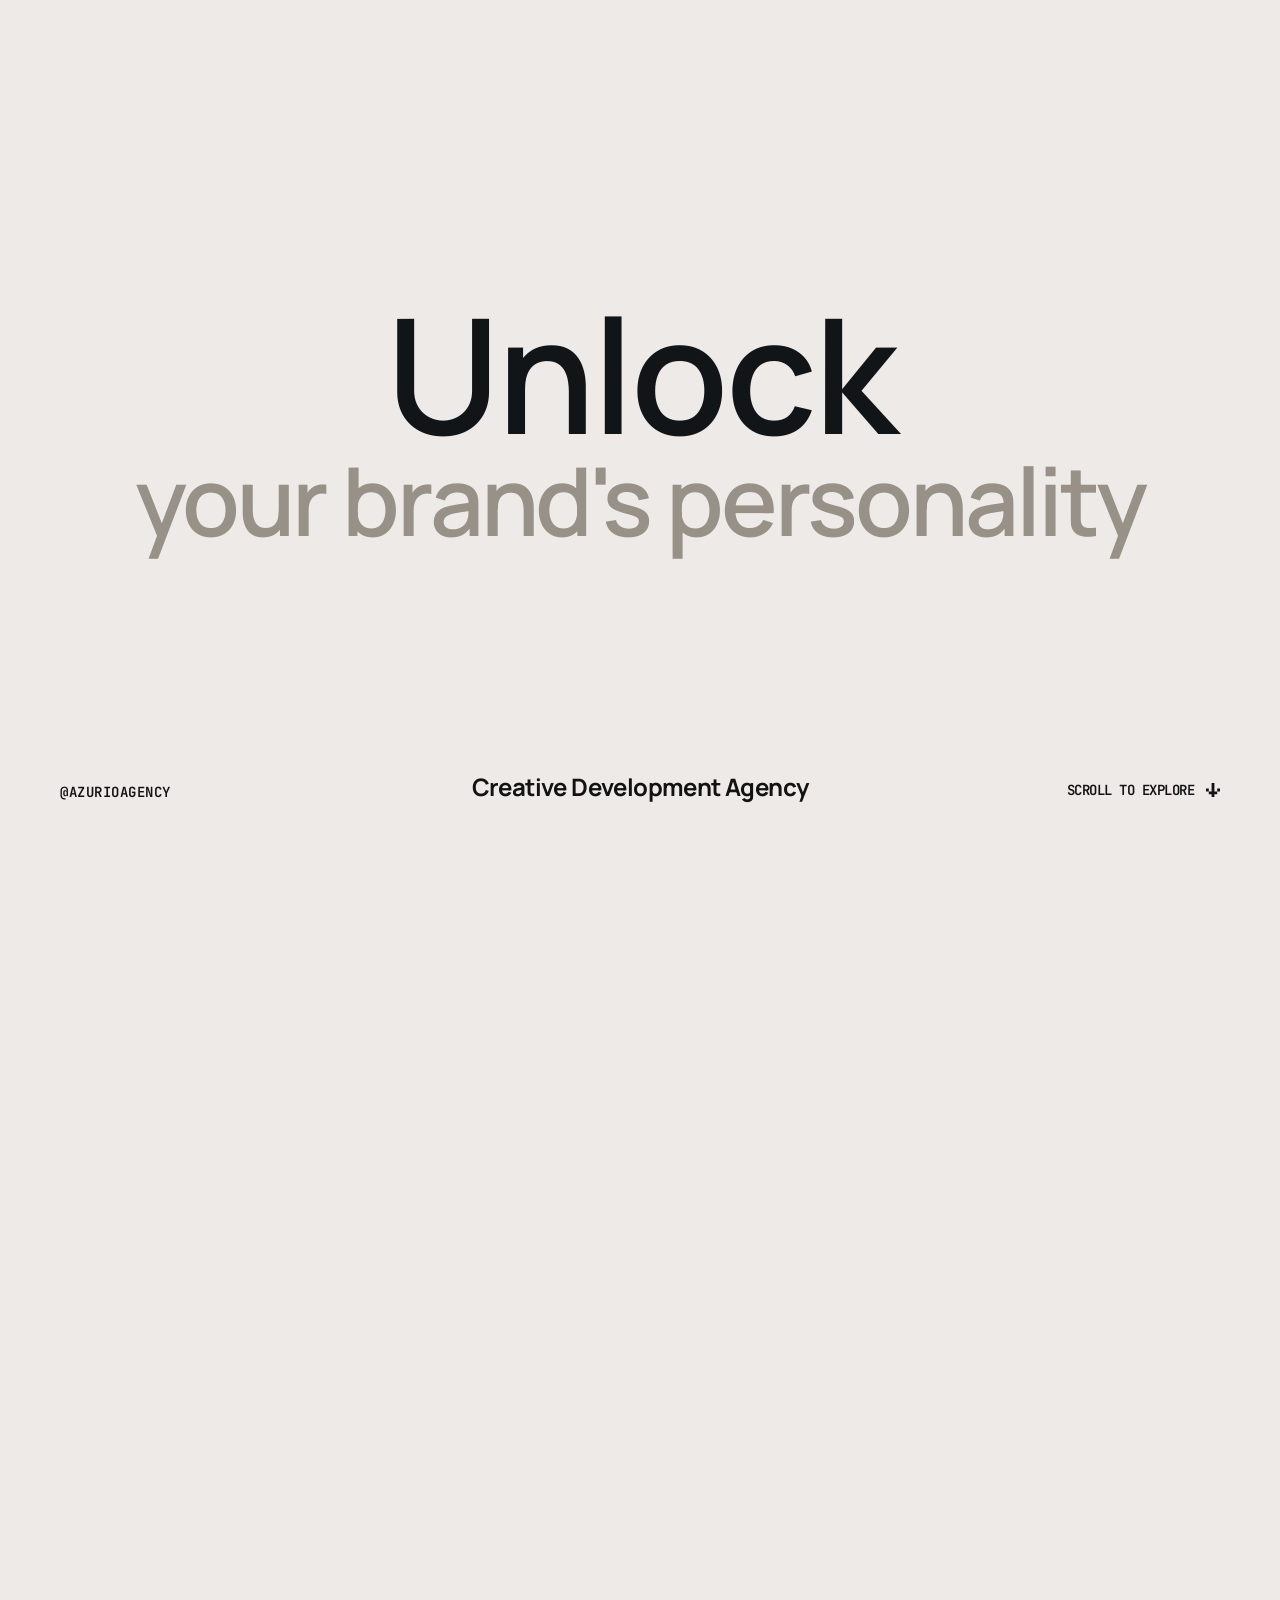
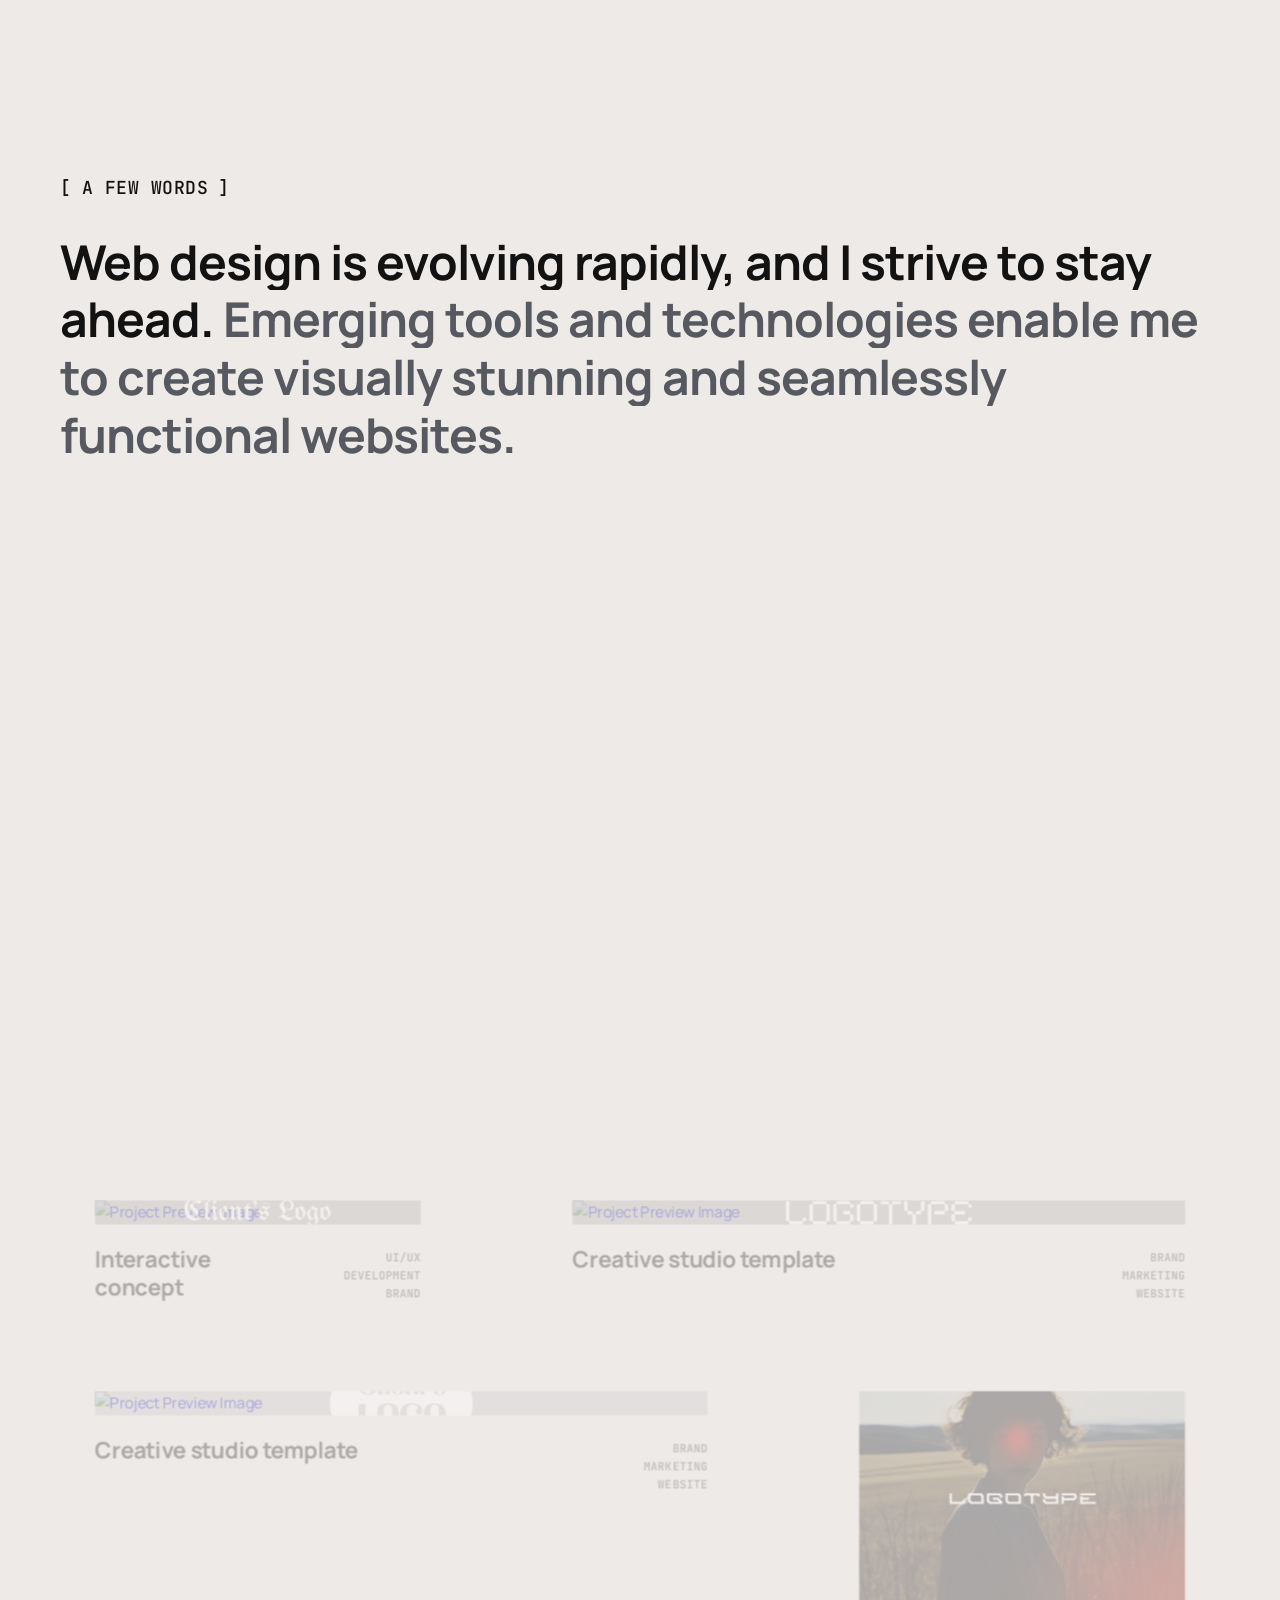
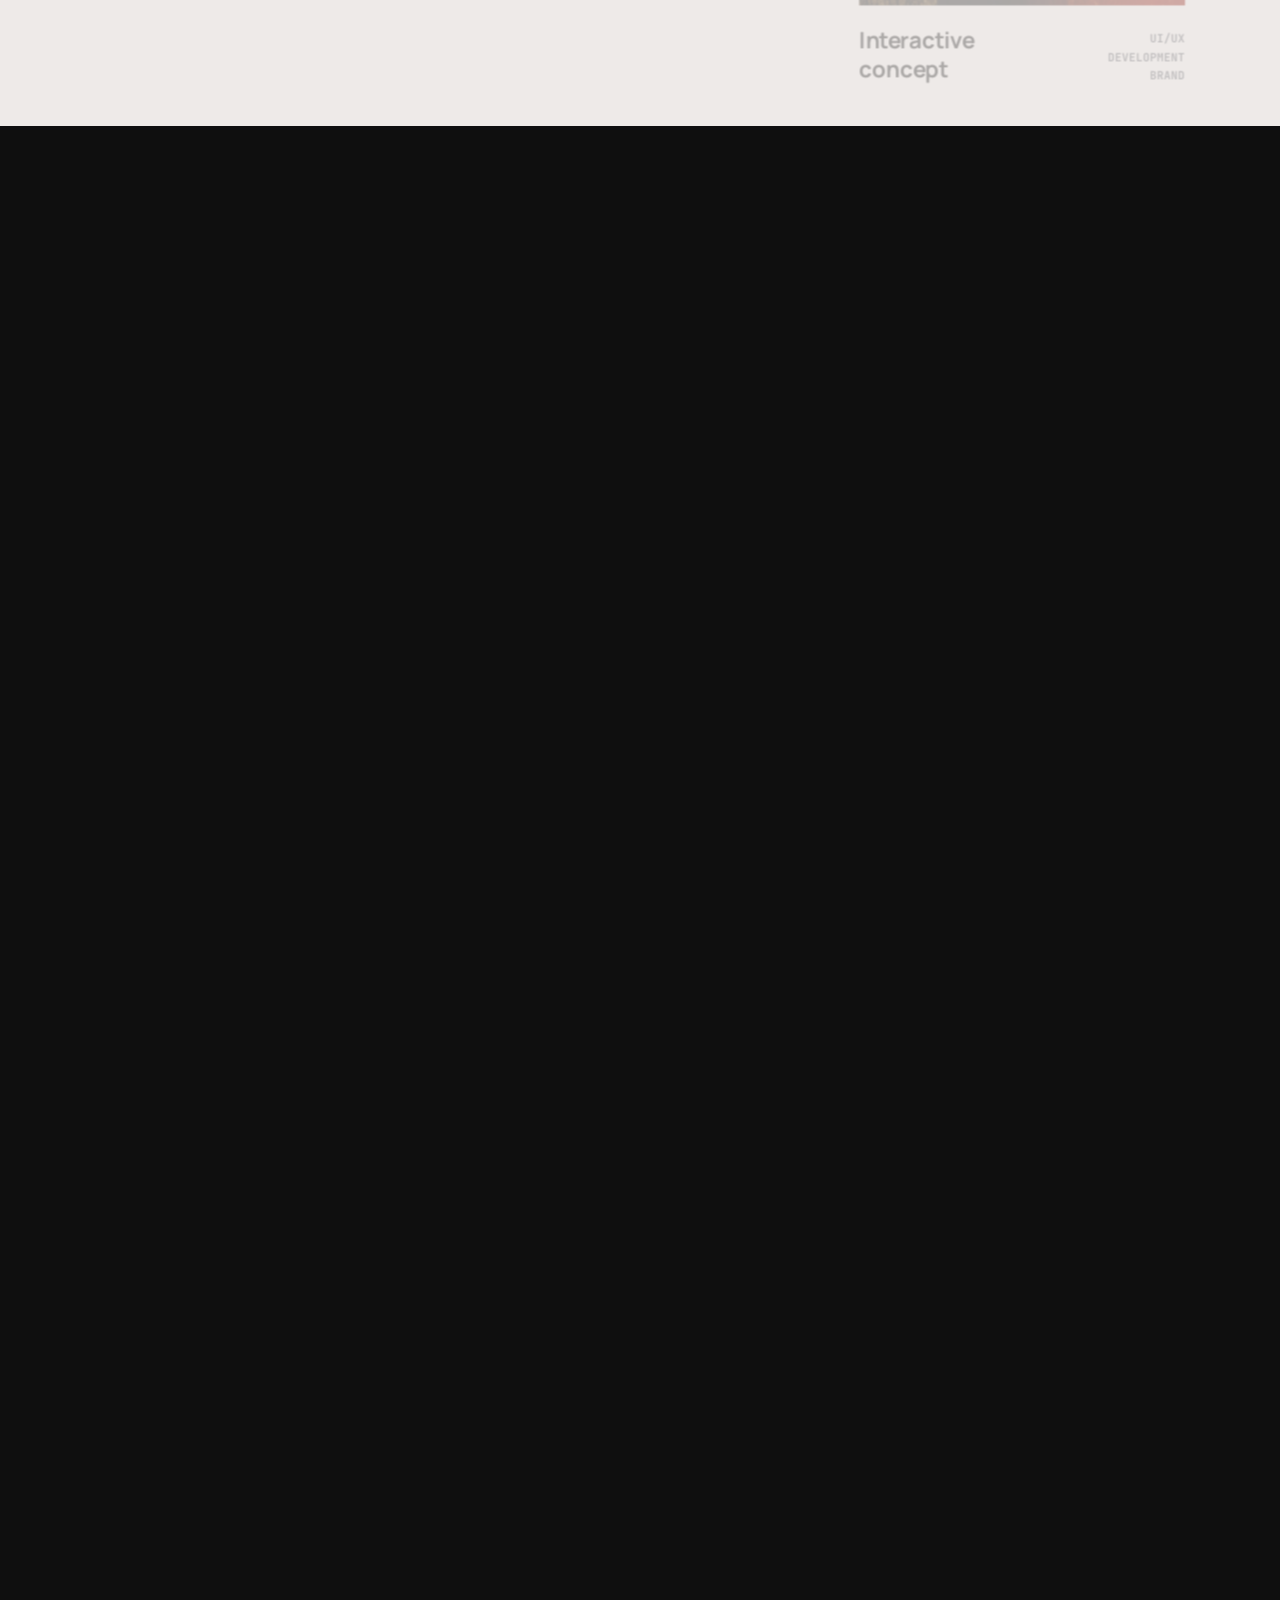
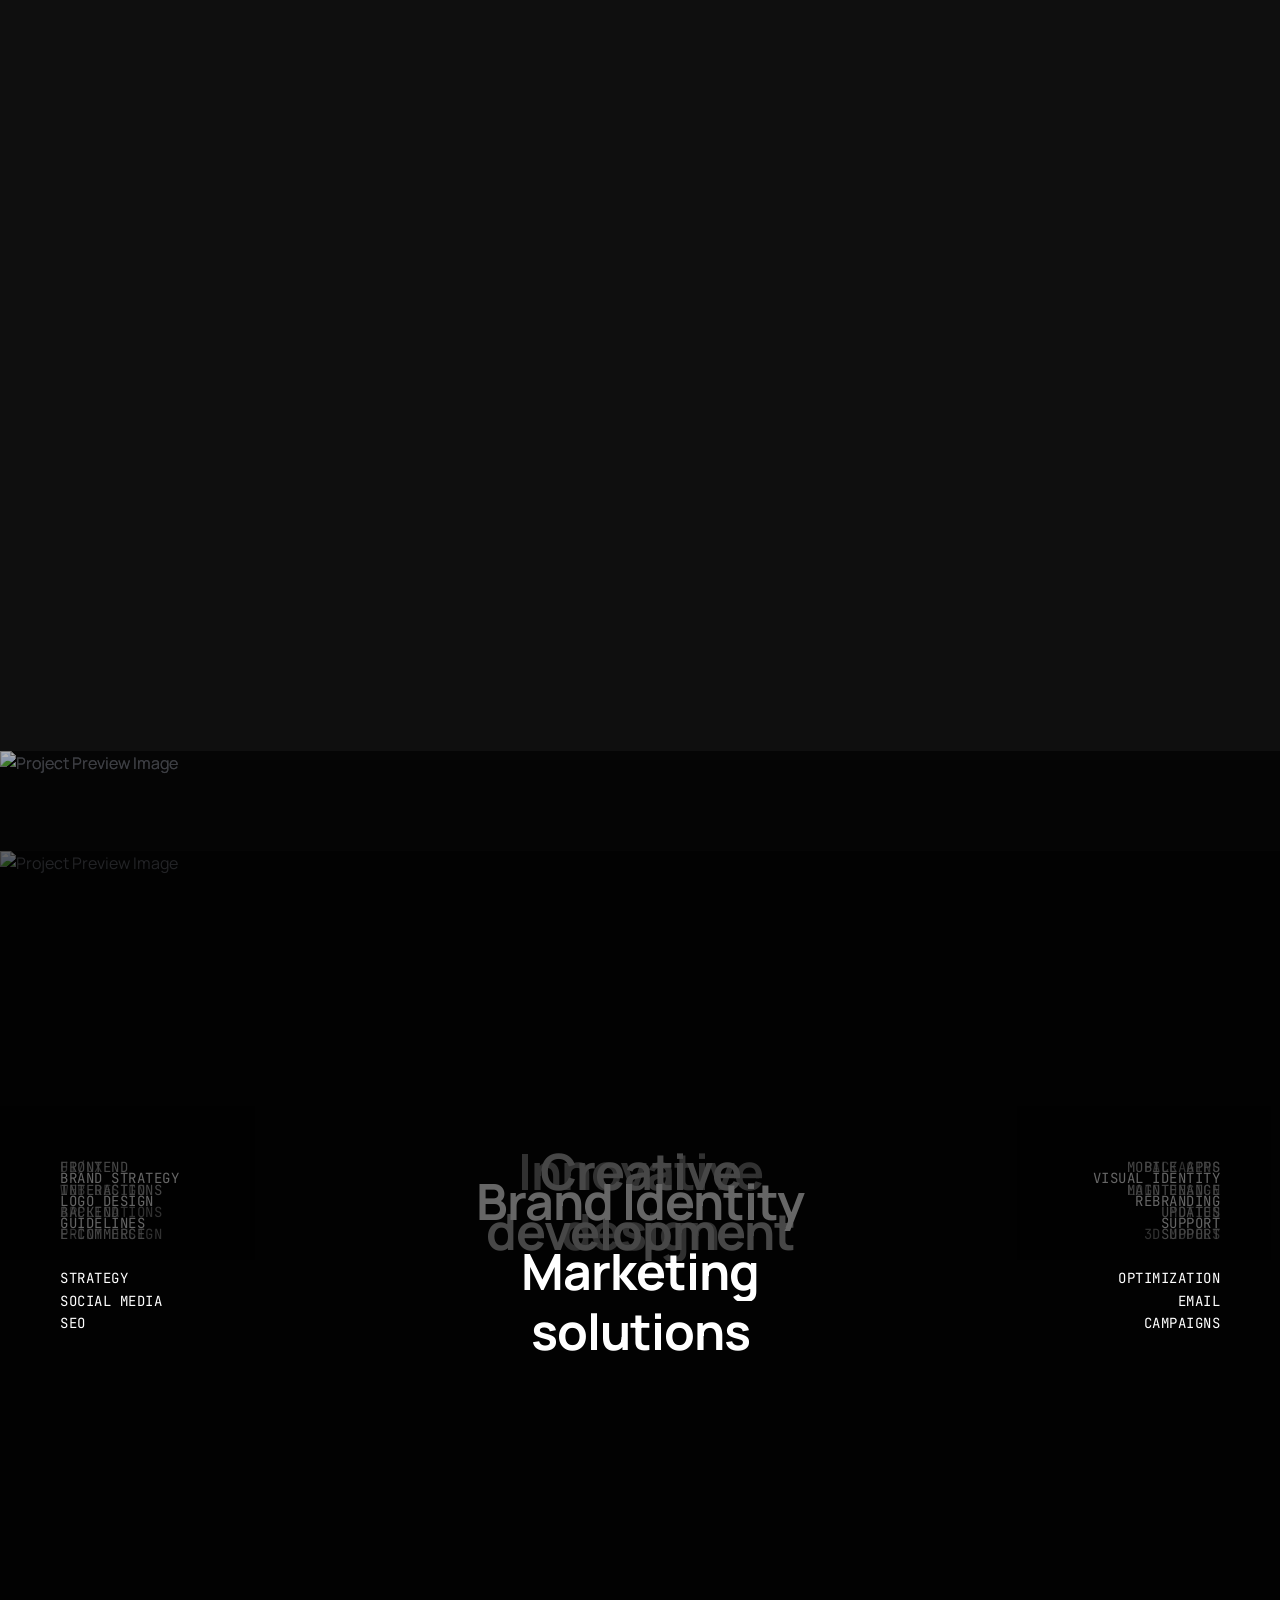
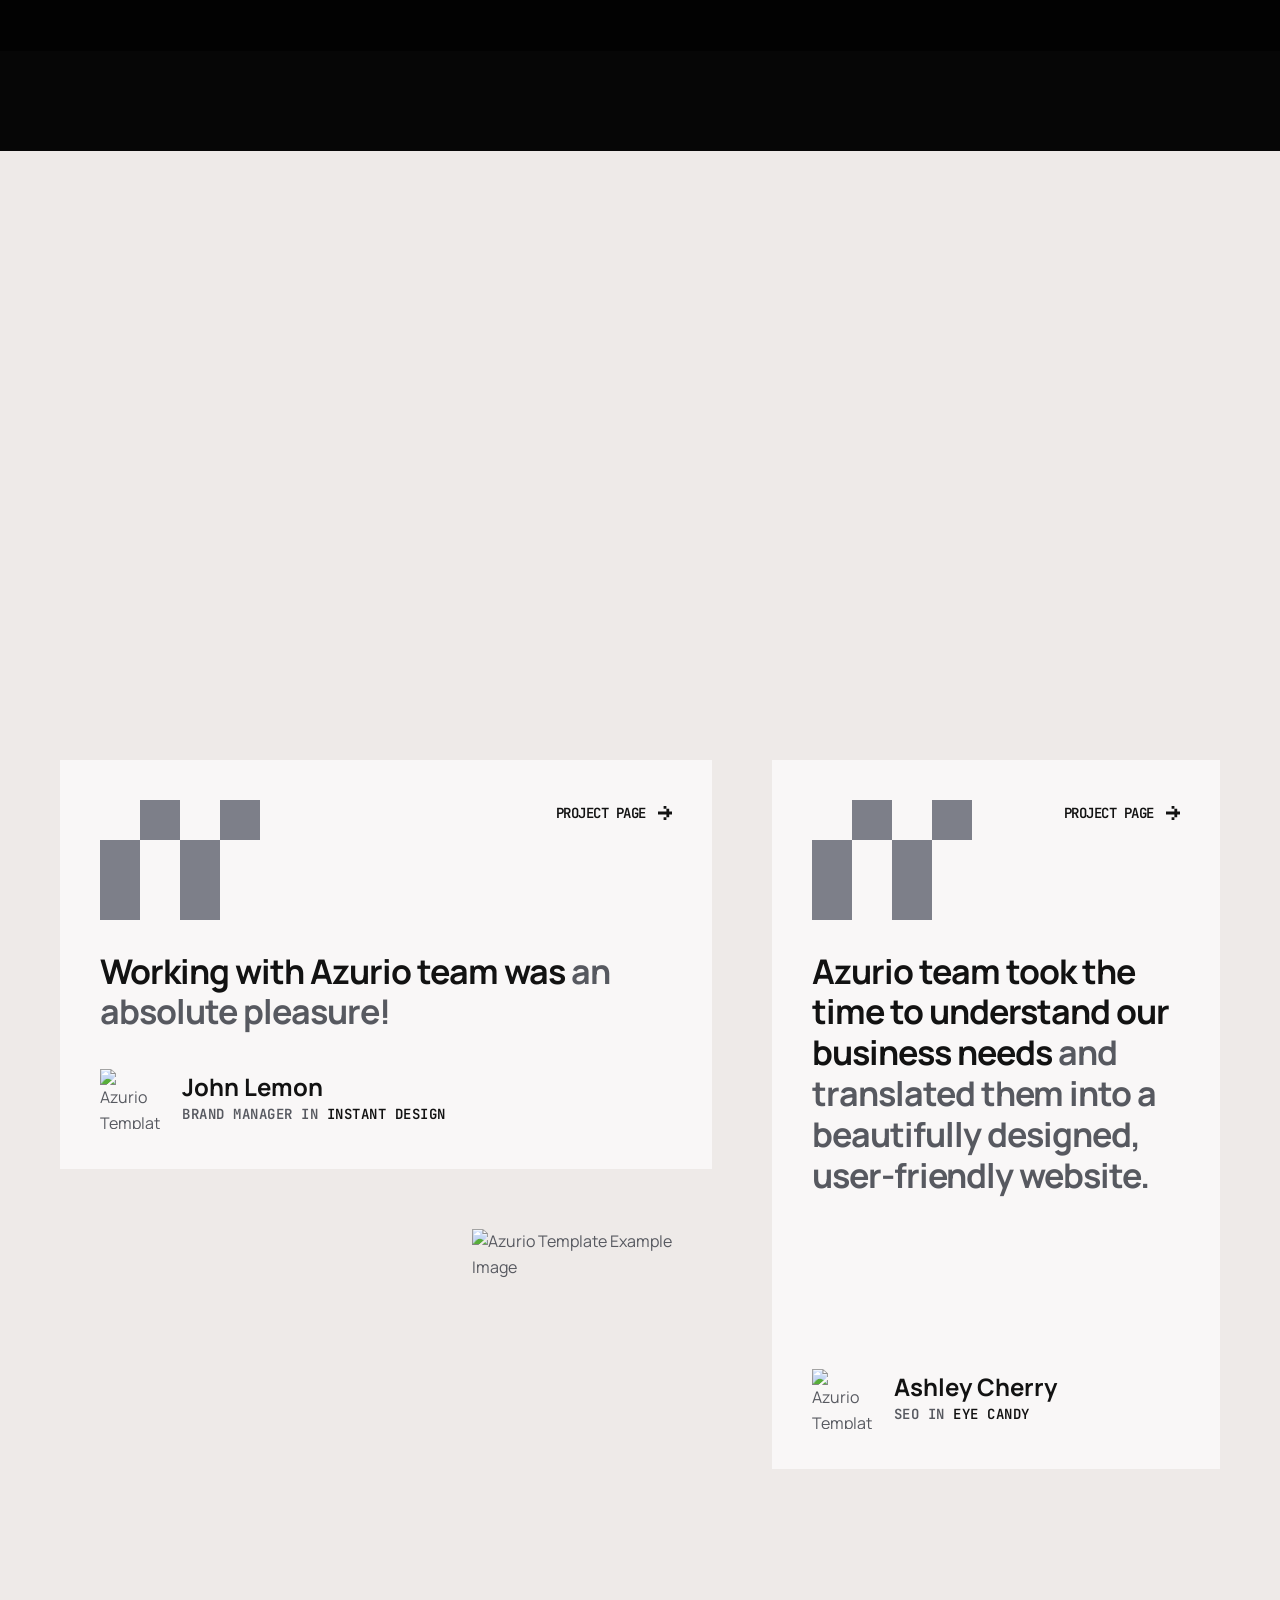
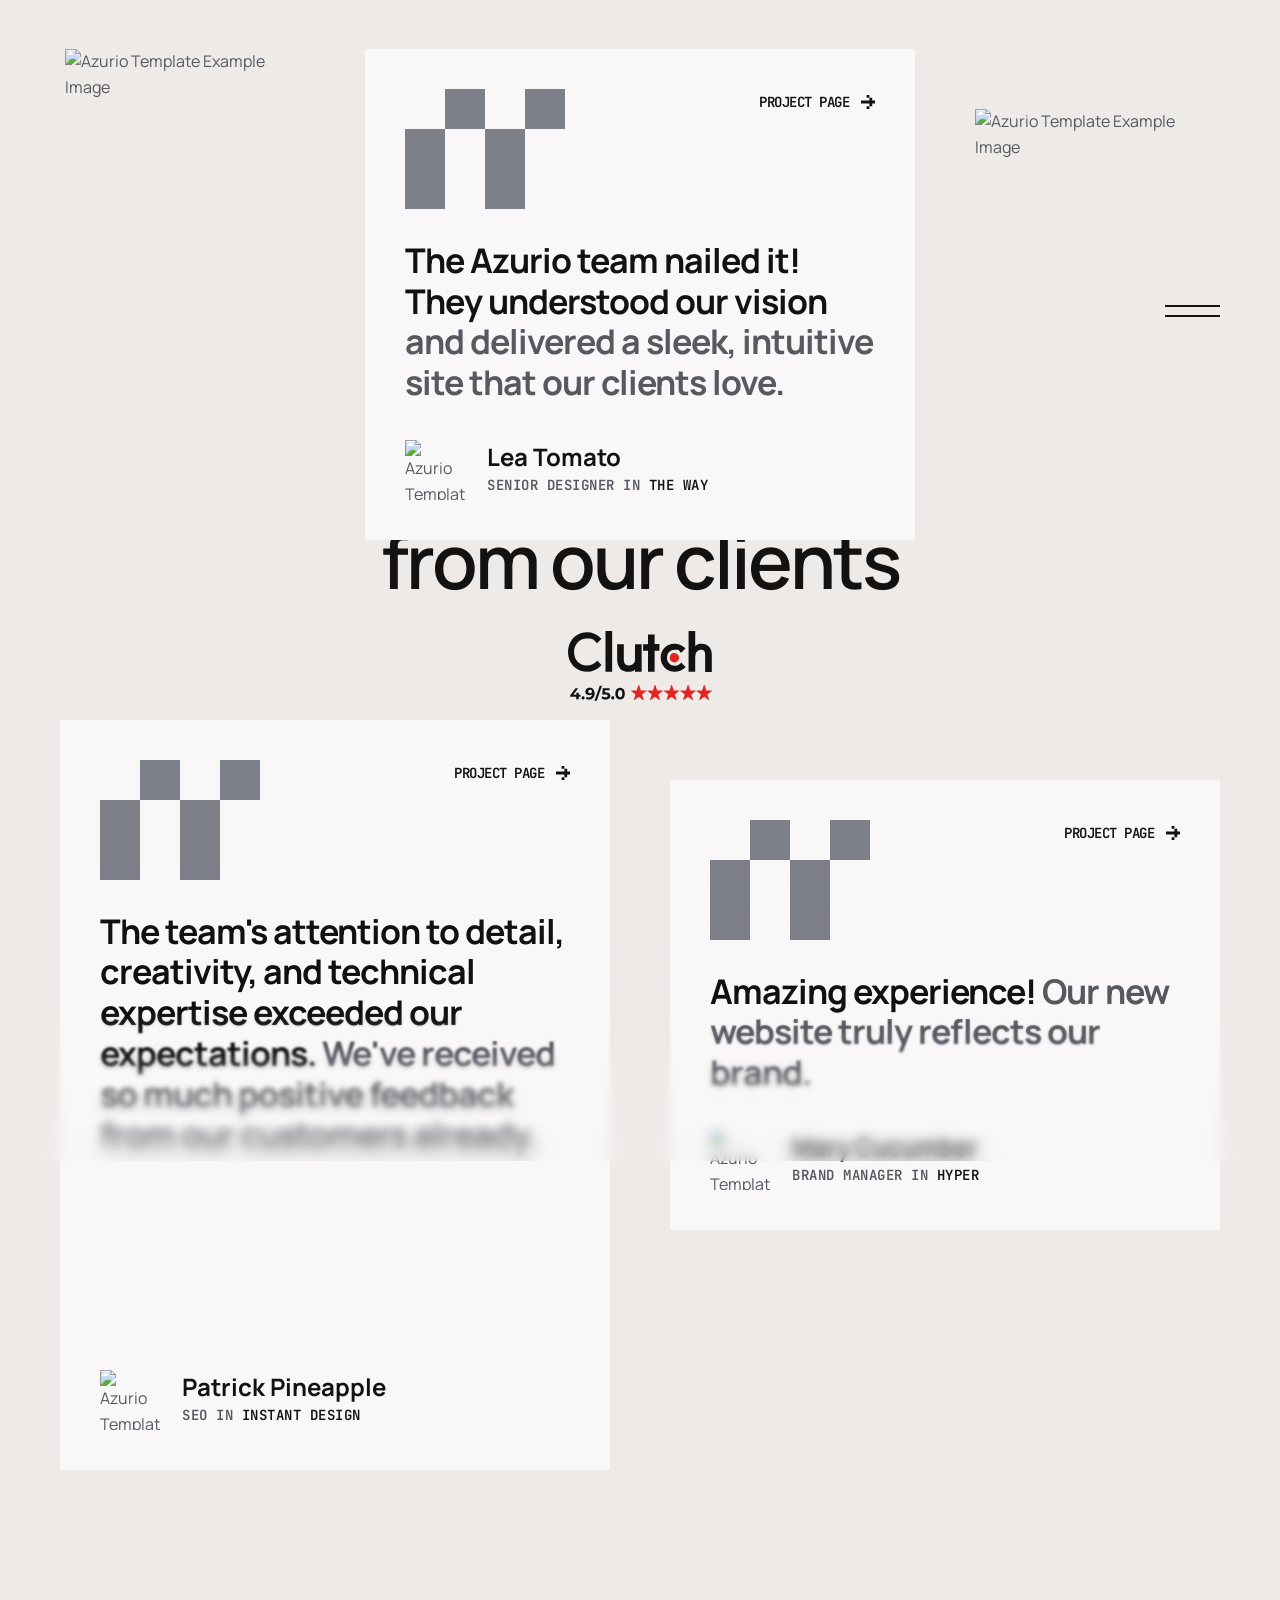
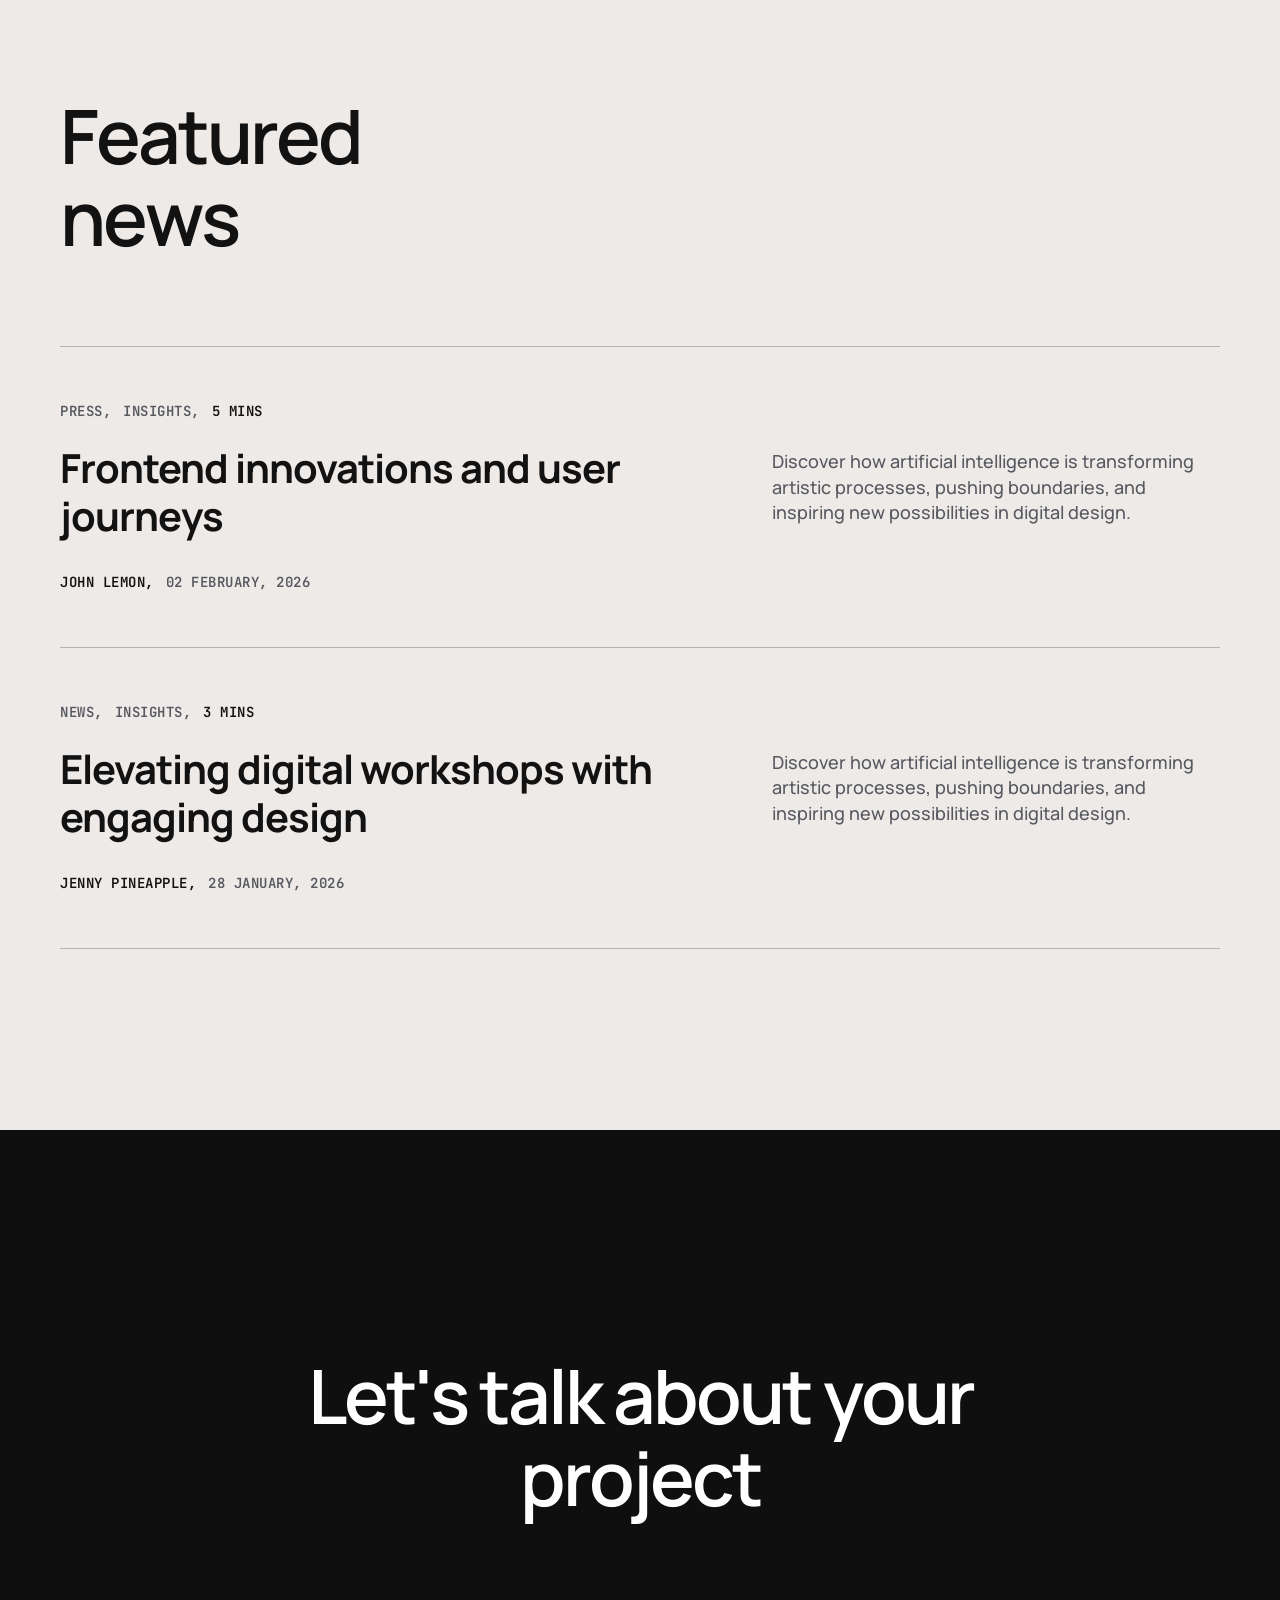
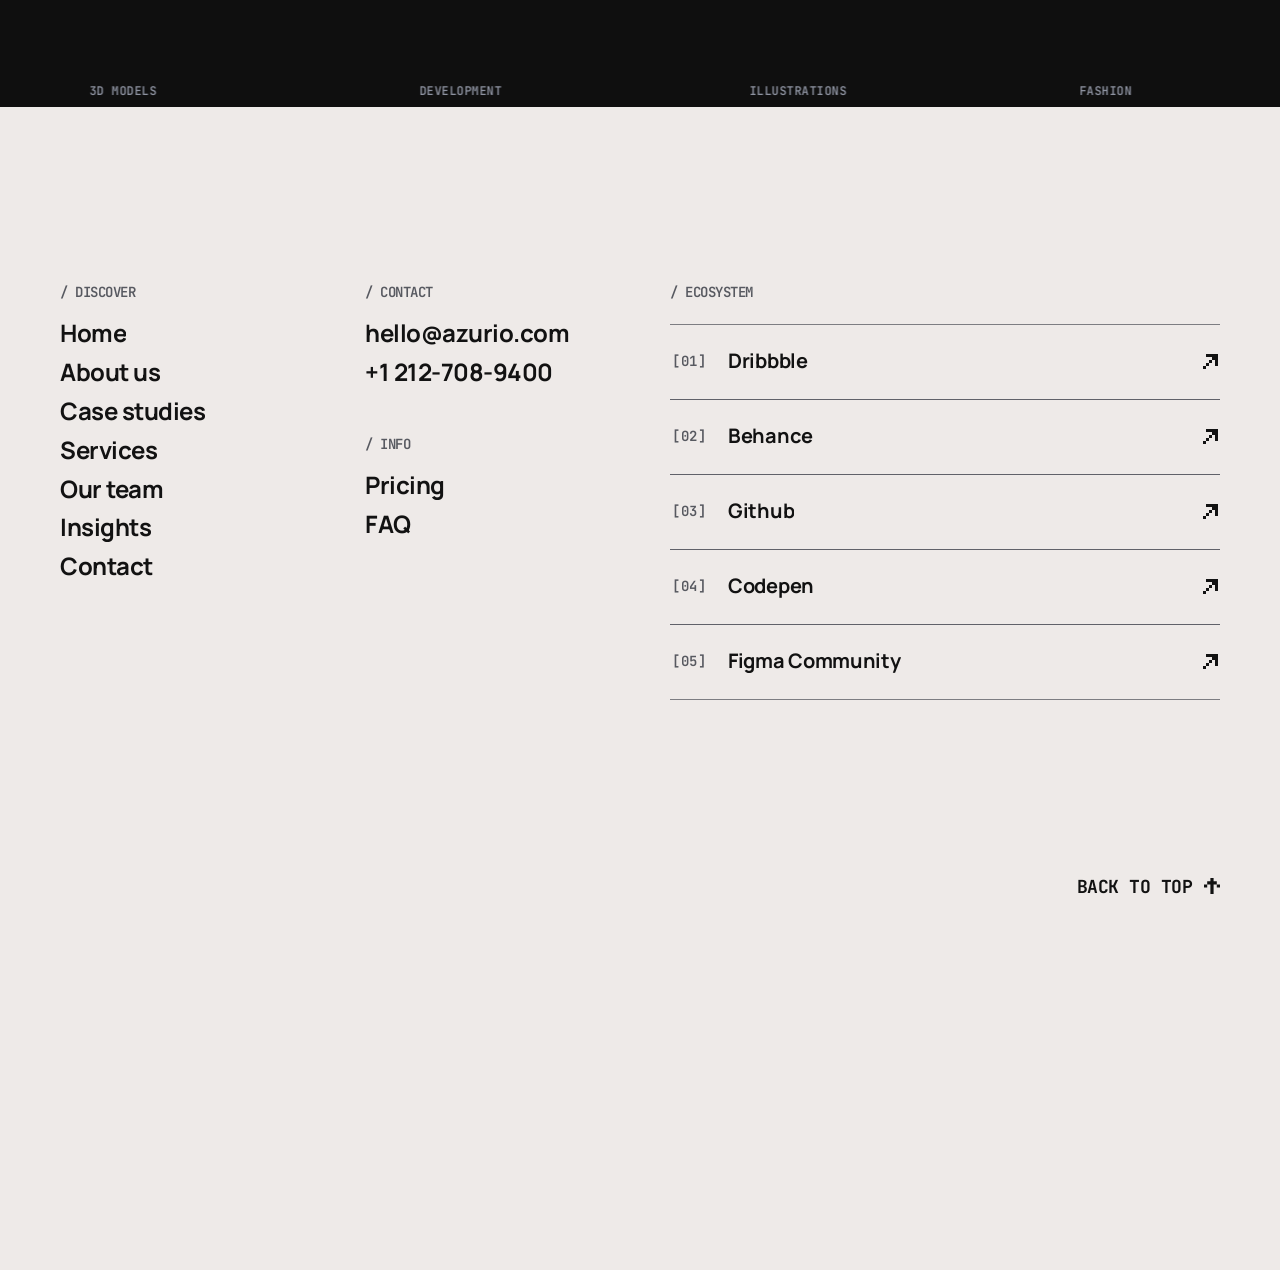
==== commit d96b38ad: "header" ====
--- a/creative.html
+++ b/creative.html
@@ -51,7 +51,7 @@
 <body>
 
     <!-- Loader Start -->
-    <div class="mxd-page-transition"></div>
+    <!-- <div class="mxd-page-transition"></div> -->
     <div class="mxd-loader">
         <div class="mxd-loader__top">
             <span>Azurio Agency</span>
